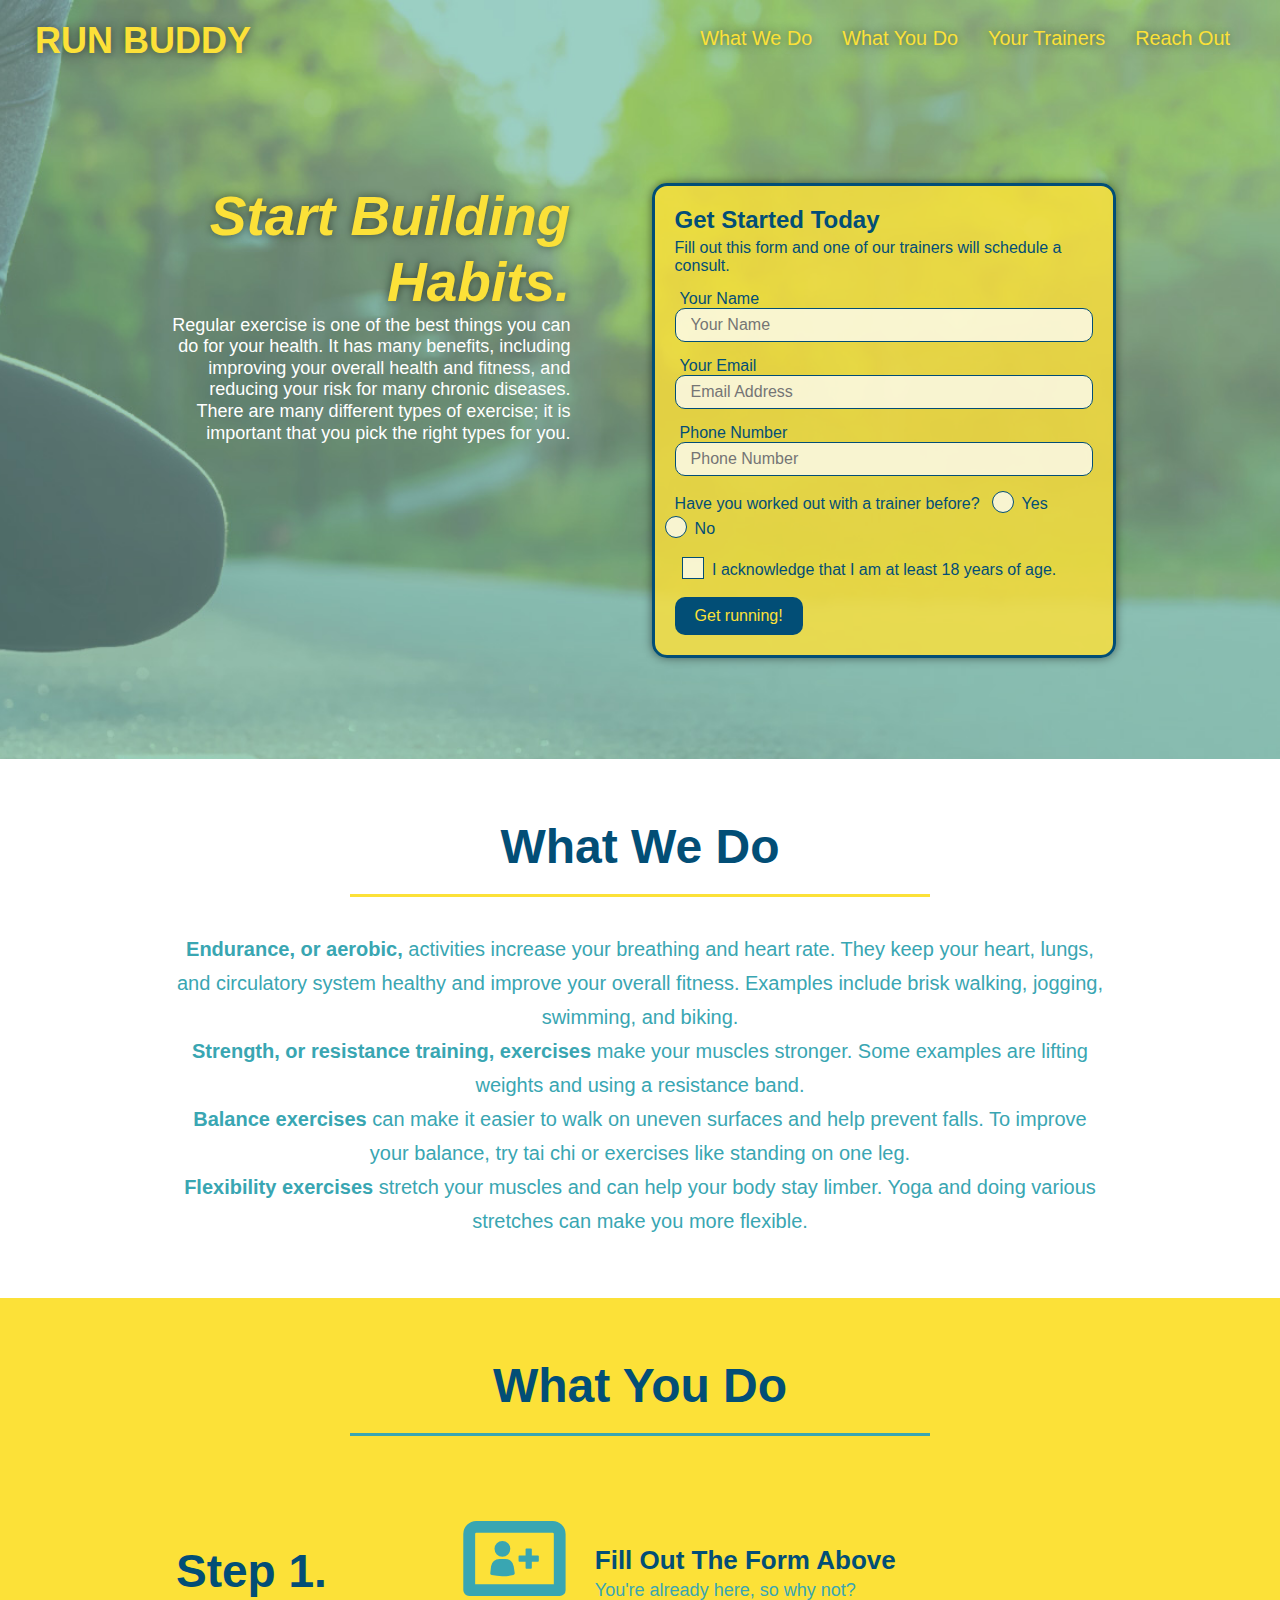
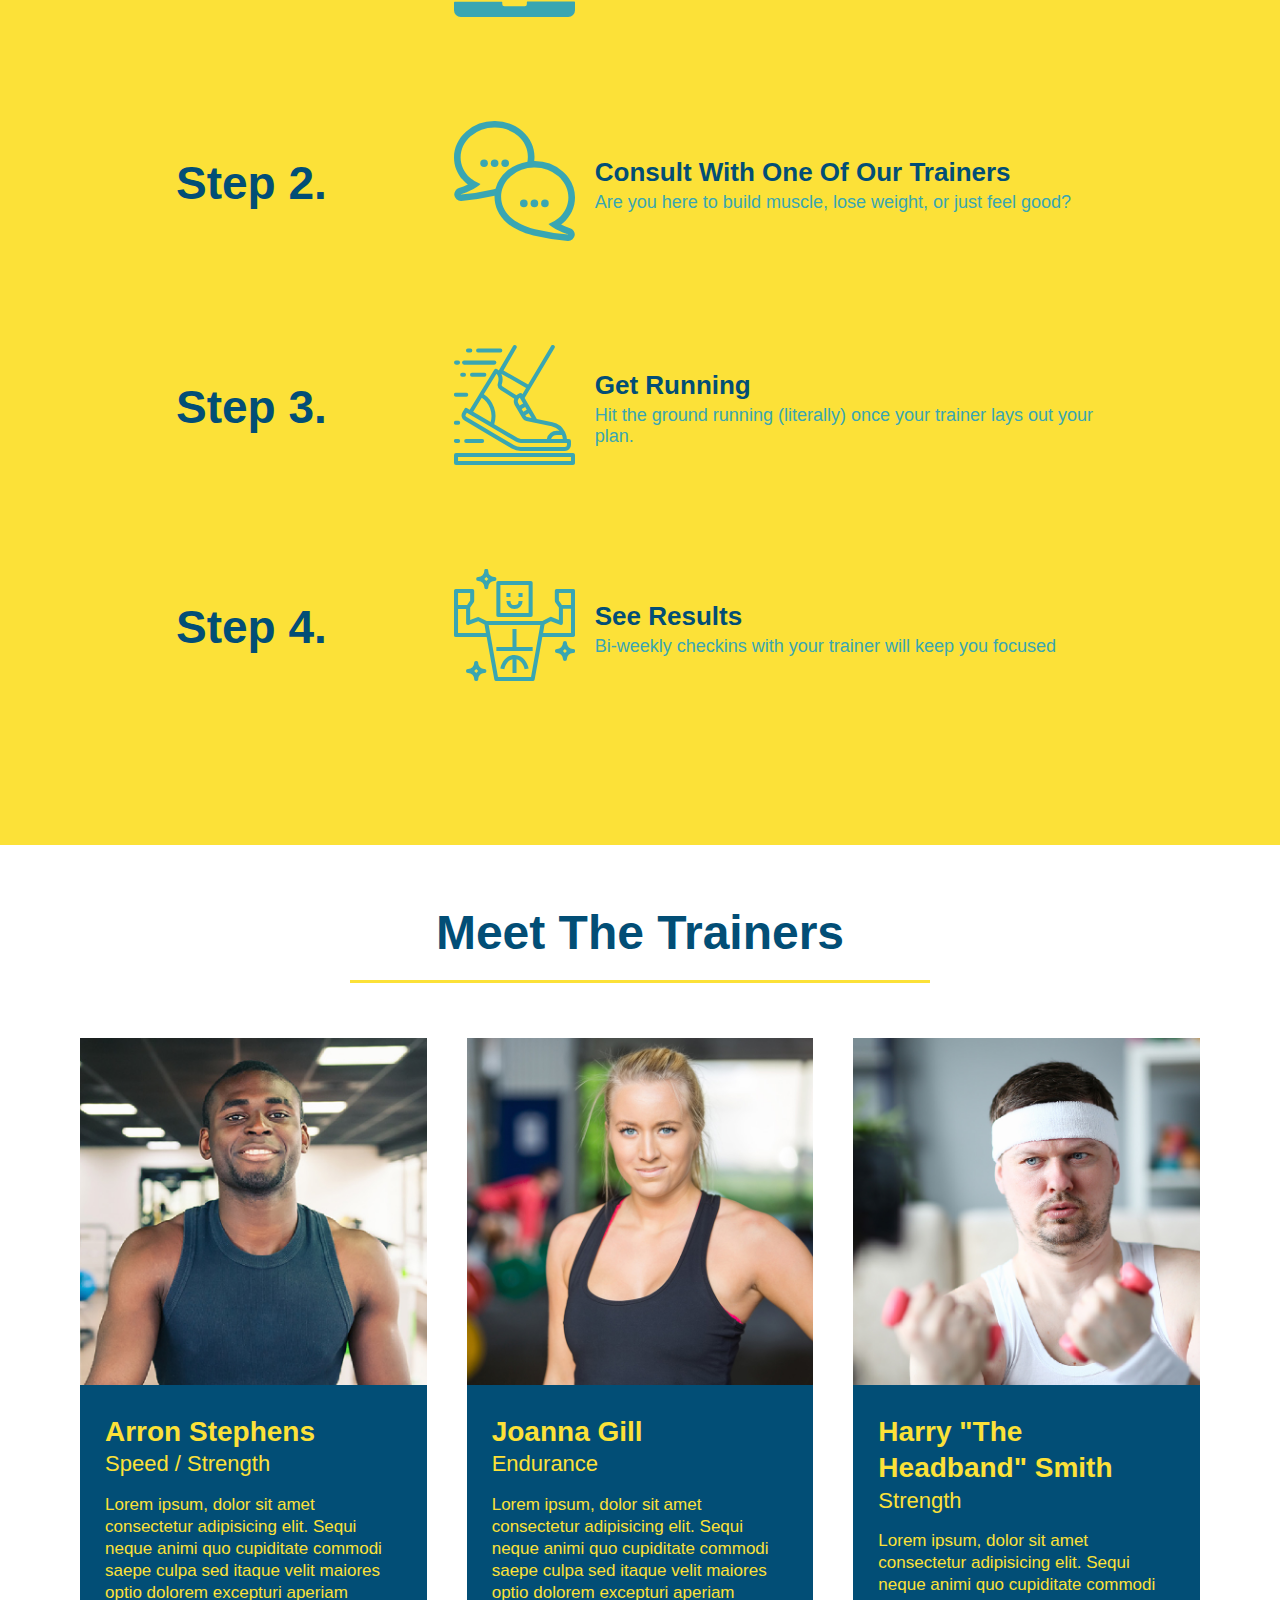
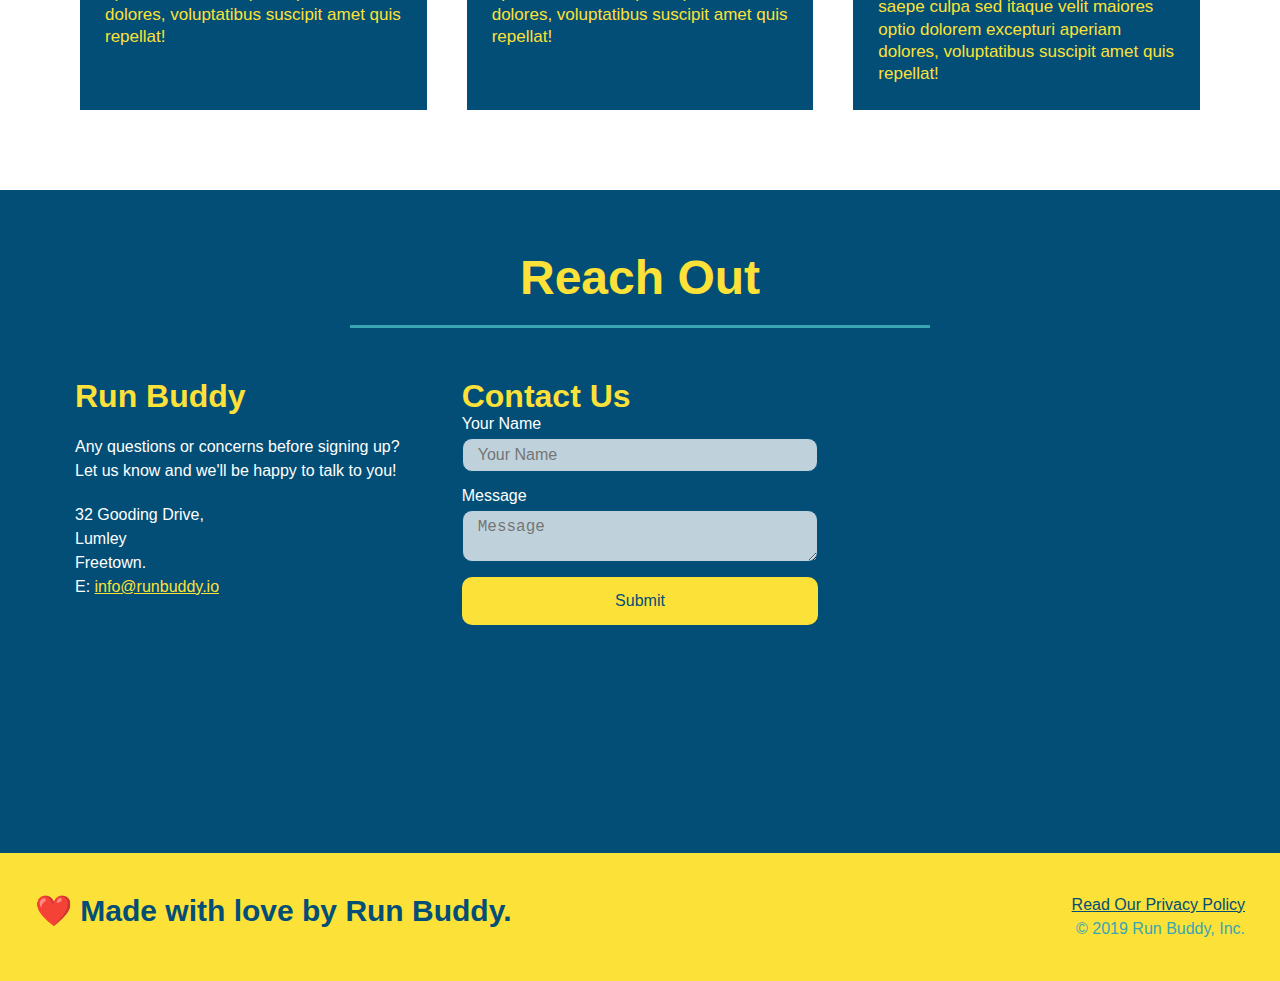
==== index.html @ d23f2c34 "Final Work done" ====
<!DOCTYPE html>
<html lang="en">

<head>
  <meta charset="UTF-8" />
  <meta name="viewport" content="width=device-width, initial-scale=1.0" />
  <title>Run Buddy | RunBuddy.com </title>
  <link rel="stylesheet" href="./assets/css/style.css" />
</head>

<body>
  <!-- navigation tags - block level element -->
  <header>
    <h1>
      <a href="/">RUN BUDDY</a>
    </h1>
    <nav>
      <ul>
        <li>
          <a href="#what-we-do">What We Do</a>
        </li>
        <li>
          <a href="#what-you-do">What You Do</a>
        </li>
        <li>
          <a href="#your-trainers">Your Trainers</a>
        </li>
        <li>
          <a href="#reach-out">Reach Out</a>
        </li>
      </ul>
    </nav>
  </header>
  <!-- end navigation -->

  <!-- hero/jumbotron -->
  <section class="hero">
    <div class="hero-cta">
      <h2>Start Building Habits.</h2>
      <p>
        Regular exercise is one of the best things you can do for your health. It has many benefits, 
        including improving your overall health and fitness, and reducing your risk for many chronic diseases. 
        There are many different types of exercise; it is important that you pick the right types for you.
      </p>
    </div>

    <div class="hero-form">
      <h3>Get Started Today</h3>
      <p>Fill out this form and one of our trainers will schedule a consult.</p>
      <form>
        <label for="name">Your Name</label>
        <input type="text" placeholder="Your Name" id="name" name="name" class="form-input" />
        <label for="email">Your Email</label>
        <input type="email" placeholder="Email Address" id="email" name="email" class="form-input" />
        <label for="phone">Phone Number</label>
        <input type="tel" placeholder="Phone Number" name="phone" id="phone" class="form-input" />
        <p>
          Have you worked out with a trainer before?
          <span class="radio-wrapper">
            <input type="radio" name="trainer-confirm" id="trainer-yes" />
            <label for="trainer-yes">Yes</label>
          </span>
          <span class="radio-wrapper">
            <input type="radio" name="trainer-confirm" id="trainer-no" />
            <label for="trainer-no">No</label>
          </span>
        </p>
        <p>
          <span class="checkbox-wrapper">
            <input type="checkbox" name="checkpoint1" id="checkbox" />
            <label for="checkbox">I acknowledge that I am at least 18 years of age.</label>
          </span>
        </p>
        <button type="submit">
          Get running!
        </button>
      </form>
    </div>
  </section>
  <!-- end header -->

  <!-- "what we do" start - <section> -->
  <section id="what-we-do" class="intro">
    <div class="flex-row">
      <h2 class="section-title primary-border">
        What We Do
      </h2>
    </div>
    <div class="flex-row">
      <p>
        <strong>Endurance, or aerobic,</strong> activities increase your breathing and heart rate. They keep your heart, lungs, and circulatory system healthy and improve your overall fitness. Examples include brisk walking, jogging, swimming, and biking.
        <br>
        <strong> Strength, or resistance training, exercises</strong> make your muscles stronger. Some examples are lifting weights and using a resistance band.
        <br>
        <strong> Balance exercises</strong> can make it easier to walk on uneven surfaces and help prevent falls. To improve your balance, try tai chi or exercises like standing on one leg.
        <br>
        <strong> Flexibility exercises</strong> stretch your muscles and can help your body stay limber. Yoga and doing various stretches can make you more flexible.
      </p>
    </div>
  </section>
  <!-- end "what we do" -->

  <!-- "what you do" start -->
  <section id="what-you-do" class="steps">
    <div class="flex-row">
      <h2 class="section-title secondary-border">
        What You Do
      </h2> 
    </div>
    <div class="step">
      <h3>Step 1.</h3>
      <div class="step-info">
        <div class="step-img">
          <img src="./assets/images/step-1.svg" alt="" />
        </div>
        <div class="step-text">
          <h4>Fill Out The Form Above</h4>
          <p>You're already here, so why not?</p>
        </div>
      </div>
    </div>
    <div class="step">
      <h3>Step 2.</h3>
      <div class="step-info">
        <div class="step-img">
          <img src="./assets/images/step-2.svg" alt="" />
        </div>
        <div class="step-text">
          <h4>Consult With One Of Our Trainers</h4>
          <p>Are you here to build muscle, lose weight, or just feel good?</p>
        </div>
      </div>
    </div>
    <div class="step">
      <h3>Step 3.</h3>
      <div class="step-info">
        <div class="step-img">
          <img src="./assets/images/step-3.svg" alt="" />
        </div>
        <div class="step-text">
          <h4>Get Running</h4>
          <p>Hit the ground running (literally) once your trainer lays out your plan.</p>
        </div>
      </div>
    </div>
    <div class="step">
      <h3>Step 4.</h3>
      <div class="step-info">
        <div class="step-img">
          <img src="./assets/images/step-4.svg" alt="" />
        </div>
        <div class="step-text">
          <h4>See Results</h4>
          <p>Bi-weekly checkins with your trainer will keep you focused</p>
        </div>
      </div>
    </div>
  </section>
  <!-- "what you do" end -->

  <!-- "meet the trainers" start -->
  <section id="your-trainers">
    <div class="flex-row">
      <h2 class="section-title primary-border">
        Meet The Trainers
      </h2>
    </div>

    <div class="trainers">
      <article class="trainer">
        <img src="./assets/images/trainer-1.jpg" alt="Arron Stephens in his workout clothes, ready to pump iron" />
        <div class="trainer-bio">
          <h3 class="trainer-name">Arron Stephens</h3>
          <h4 class="trainer-role">Speed / Strength</h4>
          <p>Lorem ipsum, dolor sit amet consectetur adipisicing elit. Sequi neque animi quo cupiditate commodi saepe culpa sed itaque velit maiores optio dolorem excepturi aperiam dolores, voluptatibus suscipit amet quis repellat!</p>
        </div>
      </article>

      <article class="trainer">
        <img src="./assets/images/trainer-2.jpg" alt="Joanna Gill cooling off after a work out" />
        <div class="trainer-bio">
          <h3 class="trainer-name">Joanna Gill</h3>
          <h4 class="trainer-role">Endurance</h4>
          <p>Lorem ipsum, dolor sit amet consectetur adipisicing elit. Sequi neque animi quo cupiditate commodi saepe culpa sed itaque velit maiores optio dolorem excepturi aperiam dolores, voluptatibus suscipit amet quis repellat!</p>
          </div>
        </article>

      <article class="trainer">
        <img src="./assets/images/trainer-3.jpg" alt="Harry Smith wearing a headband and lifting comically small pink weights" />
        <div class="trainer-bio">
          <h3 class="trainer-name">Harry "The Headband" Smith</h3>
          <h4 class="trainer-role">Strength</h4>
          <p>Lorem ipsum, dolor sit amet consectetur adipisicing elit. Sequi neque animi quo cupiditate commodi saepe culpa sed itaque velit maiores optio dolorem excepturi aperiam dolores, voluptatibus suscipit amet quis repellat!</p>
        </div>
      </article>
    </div>
  </section>
  <!-- "meet the trainers" end -->

  <!-- "reach out" start -->
  <section id="reach-out" class="contact">
    <div class="flex-row">
      <h2 class="section-title secondary-border">
        Reach Out
      </h2>
    </div>

    <div class="contact-info">
      <div>
        <h3>Run Buddy</h3>
        <p>
          Any questions or concerns before signing up? 
          <br/>
          Let us know and we'll be happy to talk to you!
        </p>

        <address>
          32 Gooding Drive,  <br/>
          Lumley  <br/>
          Freetown.<br/>
          E: <a href="mailto:info@runbuddy.io">info@runbuddy.io</a>
        </address>
        
      </div>

      <div class="contact-form">
        <h3>Contact Us</h3>
        <form>
          <label for="contact-name">Your Name</label>
          <input type="text" id="contact-name" placeholder="Your Name" />
      
          <label for="contact-message">Message</label>
          <textarea id="contact-message" placeholder="Message"></textarea>
      
          <button type="submit">Submit</button>
        </form>
      </div>
      
      <iframe
        src="https://www.google.com/maps/embed?pb=!1m14!1m12!1m3!1d12182.30520634488!2d-74.0652613!3d40.2407219!2m3!1f0!2f0!3f0!3m2!1i1024!2i768!4f13.1!5e0!3m2!1sen!2sus!4v1561060983193!5m2!1sen!2sus"
        frameborder="0" style="border:0" allowfullscreen>
      </iframe>
    </div>
  </section>
  <!-- "reach out" end -->

  <!-- footer -->
  <footer>
    <h2>❤️ Made with love by Run Buddy.</h2>
    <div>
      <a href="./privacy-policy.html">Read Our Privacy Policy</a><br/>
      &copy; 2019 Run Buddy, Inc.
    </div>
  </footer>
  <!-- footer end -->
</body>
</html>
---- assets/css/style.css ----
:root {
  --primary-color: #fce138;
  --secondary-color: #024e76;
  --tertiary-color: #39a6b2;
}

* {
  box-sizing: border-box;
  margin: 0;
  padding: 0;
}

body {
  color: var(--tertiary-color);
  font-family: Helvetica, Arial, sans-serif;
}


/* HEADER / NAV BAR STYLES START */

header {
  padding: 20px 35px;
  background-color: var(--tertiary-color);
  display: flex;
  justify-content: space-between;
  flex-wrap: wrap;
  position: sticky;
  position: -webkit-sticky;
  top: 0;
  background-image: url("../images/hero-bg.jpg");
  background-size: cover;
  background-attachment: fixed;
  background-position: 80%;
  z-index: 9999;
}

header h1 {
  font-weight: bold;
  margin: 0;
  font-size: 36px;
  color: var(--primary-color);
  text-shadow: 0 0 10px rgba(0, 0, 0, 0.5);
}

header a {
  text-decoration: none;
  color: var(--primary-color);
}

header nav {
  margin: 7px 0;
}

header nav ul {
  display: flex;
  flex-wrap: wrap;
  justify-content: space-between;
  align-items: center;
  list-style: none;
}

header nav ul li a {
  padding: 10px 15px;
  font-weight: lighter;
  font-size: 1.55vw;
  text-shadow: 0 0 10px rgba(0, 0, 0, 0.5);
}

header nav ul li a:hover {
  background: var(--primary-color);
  color: var(--secondary-color);
  border-radius: 15px;
  text-shadow: none;
}

/* HEADER / NAVBAR STYLES END */



/* FOOTER STYLES START */
footer {
  background: var(--primary-color);
  padding: 40px 35px;
  display: flex;
  justify-content: space-between;
  flex-wrap: wrap;
  width: 100%;
}

footer h2 {
  color: var(--secondary-color);
  font-size: 30px;
  margin: 0;
}

footer div {
  line-height: 1.5;
  text-align: right;
}

footer a {
  color: var(--secondary-color);
}
/* END FOOTER STYLES */

/* STYLE ALL SECTION TAGS */
section {
  padding: 60px;
}

/* HERO STYLES START */
.hero {
  background-image: url('../images/hero-bg.jpg');
  background-size: cover;
  display: flex;
  justify-content: center;
  flex-wrap: wrap;
  align-items: flex-start;
  background-attachment: fixed;
  background-position: 80%;
}

.hero-cta {
  width: 35%;
  text-align: right;
  margin: 3.5%;
  color: #fff;
  font-size: 18px;
  line-height: 1.2;
}

.hero-cta h2 {
  font-style: italic;
  font-size: 55px;
  color: var(--primary-color);
  text-shadow: 0 0 10px rgba(0, 0, 0, 0.5);
}

.hero-form {
  border: 3px solid var(--secondary-color);
  background-color: rgba(255, 225, 56, 0.8);
  padding: 20px;
  color: var(--secondary-color);
  width: 40%;
  margin: 3.5%;
  border-radius: 15px;
  box-shadow: 0 0 10px rgba(0, 0, 0, 0.5);
}

.hero-form button:hover {
  background-color: var(--tertiary-color);  
}

.hero-form h3 {
  font-size: 24px;
  margin: 0;
}
.hero-form p {
  margin: 5px 0 15px 0;
}

.form-input {
  border: 1px solid var(--secondary-color);
  display: block;
  padding: 7px 15px;
  font-size: 16px;
  color: var(--secondary-color);
  width: 100%;
  margin-bottom: 15px; 
  border-radius: 10px;
  background-color: rgba(255,255,255, 0.75);
}

.form-input:focus {
  background-color: rgba(255,255,255, 1);
  outline: none;
}

.hero-form label {
  margin: 0 5px;
}

.hero-form button {
  color: var(--primary-color);
  background-color: var(--secondary-color);
  border: none;
  padding: 10px 20px;
  font-size: 16px;
  border-radius: 10px;
} 

.checkbox-wrapper input, .radio-wrapper input {
  opacity: 0;
}

.checkbox-wrapper label, .radio-wrapper label {
  position: relative;
  left: 10px;
  margin: 10px;
  line-height: 1.6;
}

.checkbox-wrapper label::before, .radio-wrapper label::before {
  content: "";
  height: 20px;
  width: 20px;
  background: rgba(255, 255, 255, 0.75);  
  border: 1px solid var(--secondary-color);  
  position: absolute;
  top: -4px;
  left: -30px;
}

.radio-wrapper label::before {
  border-radius: 50%;
}

.radio-wrapper label::after {
  content: "";
  height: 20px;
  width: 20px;
  border-radius: 50%;
  background: var(--secondary-color);
  position: absolute;
  left: -29px;
  top: -3px;
  background-image: radial-gradient(circle, var(--tertiary-color), var(--secondary-color));
}

.checkbox-wrapper label::after {
  content: "";
  height: 6px;
  width: 14px;
  border-left: 2px solid var(--secondary-color);
  border-bottom: 2px solid var(--secondary-color);
  position: absolute;
  left: -26px;
  top: 1px;
  transform: rotate(-58deg);
}

.checkbox-wrapper input + label::after, 
.radio-wrapper input + label::after {
  content: none;
}

.checkbox-wrapper input:checked + label::after, 
.radio-wrapper input:checked + label::after {
  content: "";
}
/* HERO STYLES END */


/* SECTION TITLE STYLES START */
.section-title {
  font-size: 48px;
  border-bottom: 3px solid;
  color: var(--secondary-color);
  padding-bottom: 20px;
  text-align: center;
  margin: 0 auto 35px auto;
  width: 50%;
}

.primary-border {
  border-color: var(--primary-color);
}

.secondary-border {
  border-color: var(--tertiary-color);
}
/* SECTION TITLE STYLES END */

/* WHAT WE DO STYLES */
.intro p {
  line-height: 1.7;
  color: var(--tertiary-color);
  width: 80%;
  margin: 0 auto;
  font-size: 20px;
  text-align: center;
}
/* WHAT YOU DO STYLES END */


/* WHAT YOU DO STYLES START */
.steps { 
  background: var(--primary-color);
}

.step {
  margin: 50px auto;
  padding-bottom: 50px;
  width: 80%;
  display: flex;
  flex-wrap: wrap;
  align-items: center;
  justify-content: space-between;
}

.step:last-child {
  border-bottom: none;
}

.step h3 {
  color: var(--secondary-color);
  font-size: 46px;
  flex: 1 30%;
}

.step-info {
  flex: 2 70%;
  display: flex;
  flex-wrap: wrap;
  align-items: center;
}

.step-img {
  flex: 1 12%;
  margin-right: 20px;
}

.step-img img {
  max-width: 100%;
}

.step-text {
  flex: 12;
}

.step-text p {
  color: var(--tertiary-color);
  font-size: 18px;
}

.step-text h4 {
  font-size: 26px;
  line-height: 1.5;
  color: var(--secondary-color);
}
/* WHAT YOU DO STYLES END */

/* MEET THE TRAINERS START */
.trainers {
  width: 100%;
  margin: 0 auto;
  display: flex;
  flex-wrap: wrap;
  justify-content: space-around;
}

.trainer {
  margin: 20px;
  flex: 1;
  background: var(--secondary-color);
  color: var(--primary-color);
}

.trainer img {
  width: 100%;
}

.trainer-bio {
  padding: 25px;
  line-height: 1.3;
}

.trainer-bio h3 {
  font-size: 28px;
}

.trainer-bio h4 {
  font-weight: lighter;
  font-size: 22px;
  margin-bottom: 15px;
}

.trainer-bio p {
  font-size: 17px;
}
/* TRAINER STYLES END */

/* REACH OUT STYLES START */
.contact {
  background: var(--secondary-color);
}

.contact h2 {
  color: var(--primary-color);
}

.contact-info {
  display: flex;
  justify-content: space-between;
  flex-wrap: wrap;
}

.contact-info > * {
  flex: 1;
  margin: 15px;
}

.contact-info iframe {
  height: 400px;
}

.contact-info div {
  color: white;
}

.contact-info h3 {
  color: var(--primary-color);
  font-size: 32px;
}

.contact-info p, .contact-info address {
  margin: 20px 0;
  line-height: 1.5;
  font-size: 16px;
  font-style: normal;
}

.contact-form input, .contact-form textarea {
  border: 1px solid var(--secondary-color);
  display: block;
  padding: 7px 15px;
  font-size: 16px;
  color: var(--secondary-color);
  width: 100%;
  margin-bottom: 15px;
  margin-top: 5px;
  border-radius: 10px;
  background-color: rgba(255,255,255, 0.75);
}

.contact-form input:focus, .contact-form textarea:focus {
  background-color: rgba(255,255,255, 1);
  outline: none;
}

.contact-form button {
  width: 100%;
  border: none;
  background: var(--primary-color);
  color: var(--secondary-color);
  text-align: center;
  padding: 15px 0;
  font-size: 16px;
  border-radius: 10px;
}

.contact-form button:hover {
  color: var(--primary-color);
  background: var(--tertiary-color);
}

.contact-info a {
  color: var(--primary-color);
}
/* REACH OUT STYLES END */

/* UTILITIES */
.text-left {
  text-align: left;
}

.text-right {
  text-align: right;
}

.flex-row {
  display: flex;
}

/* MEDIA QUERY FOR SMALLER DESKTOP SCREENS AND SMALLER */
@media screen and (max-width: 980px) {
  header {
    padding-bottom: 0;
    justify-content: center;
    position: relative;
  }

  header h1 {
    width: 100%;
    text-align: center;
  }

  header nav ul {
    margin-top: 20px;
    width: 100%;
    justify-content: center;
  }

  header nav ul li a {
    font-size: 20px;
  }

  footer h2, footer div {
    text-align: center;
    width: 100%;
  }

  .hero-cta, .hero-form {
    width: 100%;
  }
  
  .hero-cta {
    text-align: center;
  }

  .section-title {
    width: 80%;
  }
  
  .trainer {
    flex: 0 70%;
  }
  
  .contact-info iframe{
    flex: 1 100%;
  }
}

/* MEDIA QUERY FOR TABLETS AND SMALLER */
@media screen and (max-width: 768px) {
  section {
    padding: 30px 15px;
  }

  .step h3 {
    flex: 1 100%;
    text-align: center;
  }

  .step-info {
    flex: 2 100%;
    text-align: center;
    justify-content: center;
  }

  .step-img {
    flex: 0 32%;
    margin-right: 0;
    margin-top: 15px;
    margin-bottom: 15px;
  }

  .step-text {
    flex: 100%;  
  }

  .trainer-bio h3, .trainer-bio h4 {
    display: block;
  }
}

/* MEDIA QUERY FOR MOBILE PHONES AND SMALLER */
@media screen and (max-width: 575px) {
  .hero-form button {
    width: 100%;
  }

  .section-title {
    width: 95%;
  }

  .intro p {
    width: 100%;
  }

  .trainer {
    flex: 0 100%;
  }

  .contact-info {
    text-align: center;
  }

  .contact-info > * {
    flex: 0 100%;
  }

  .contact-form {
    order: 3;
  }
}
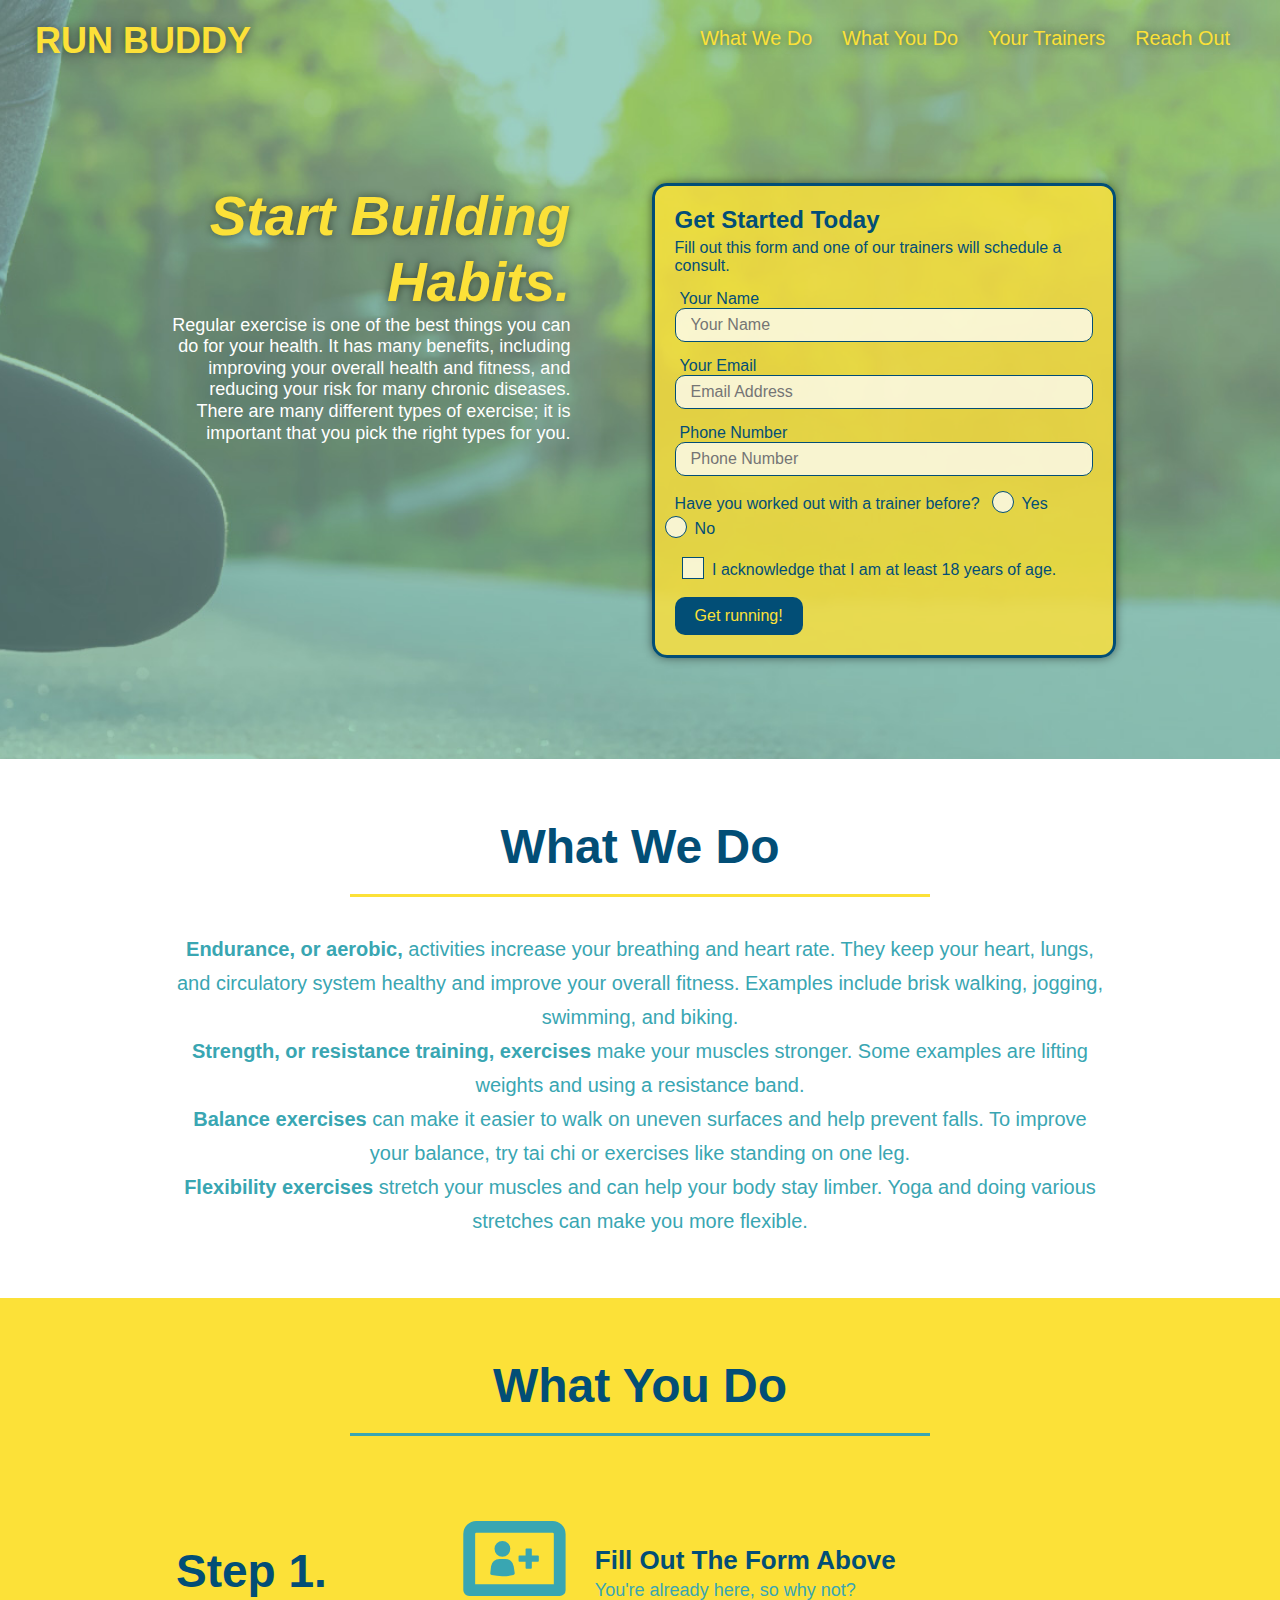
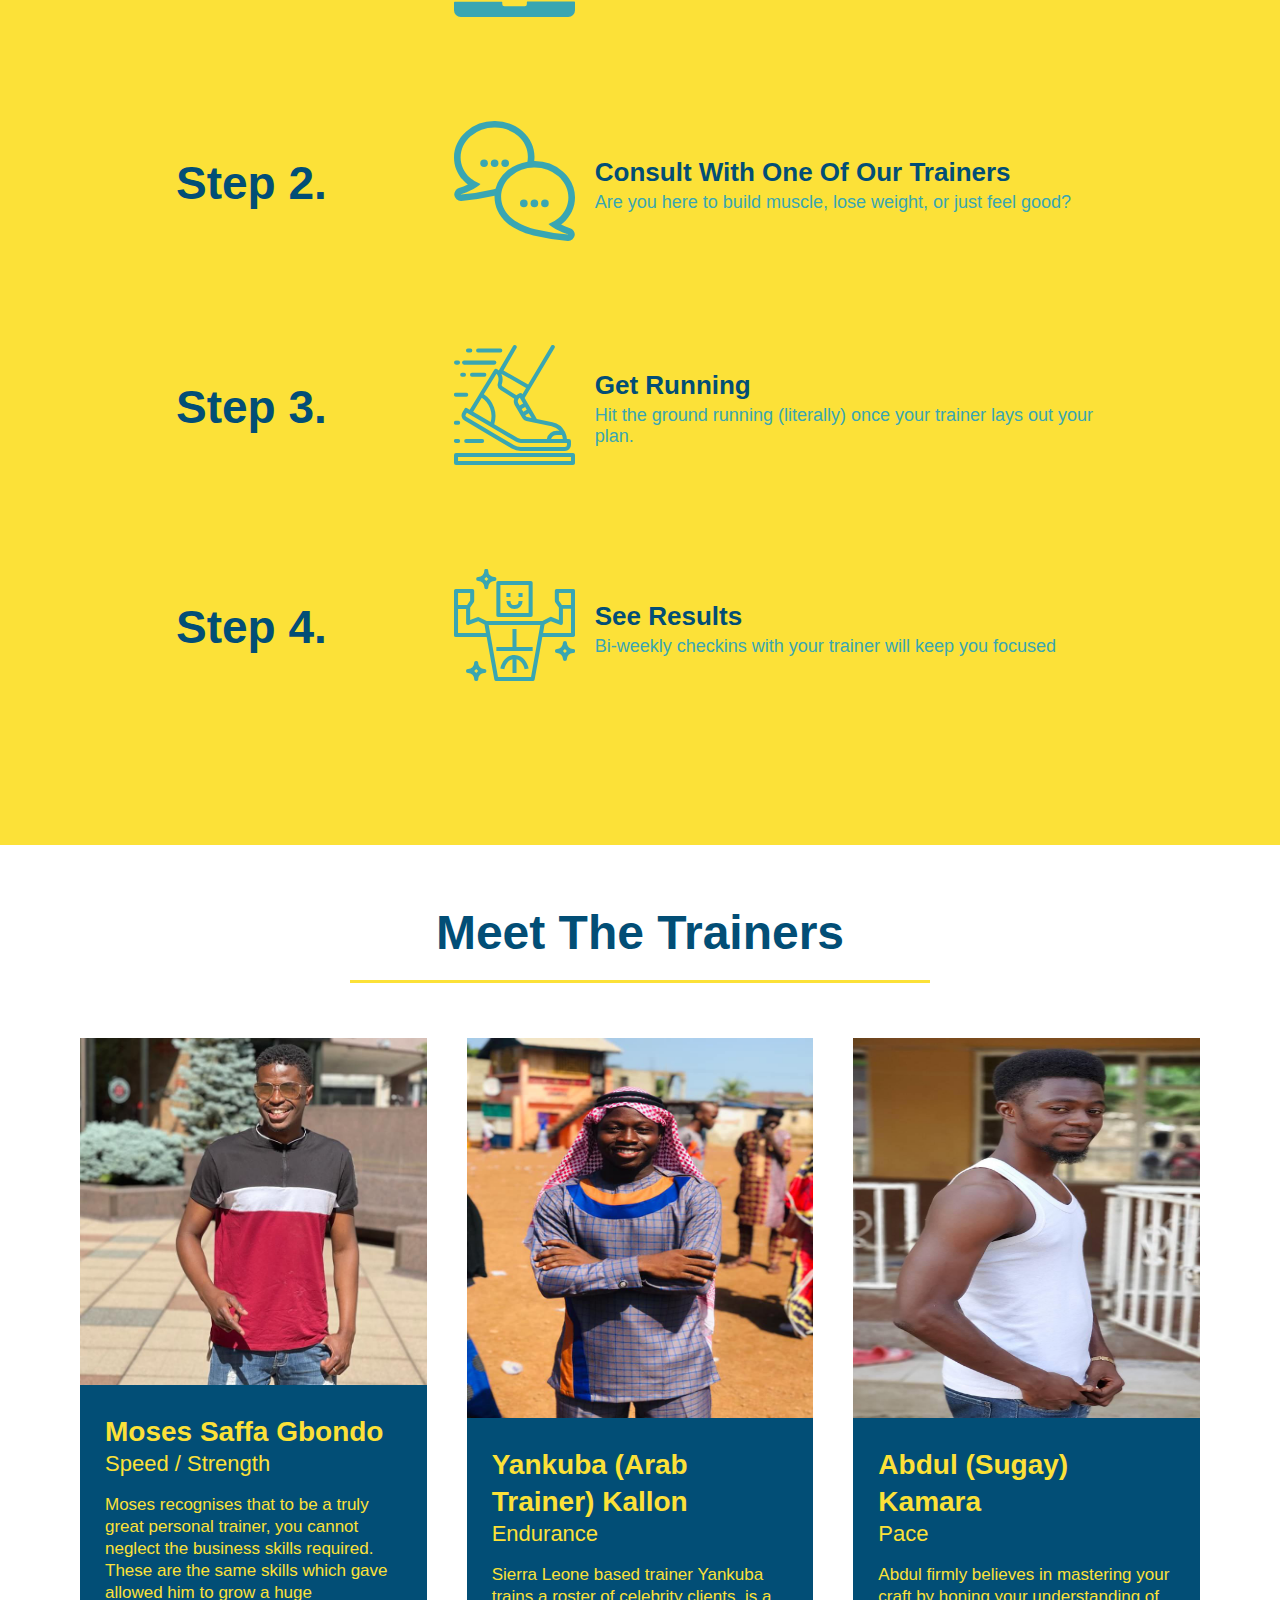
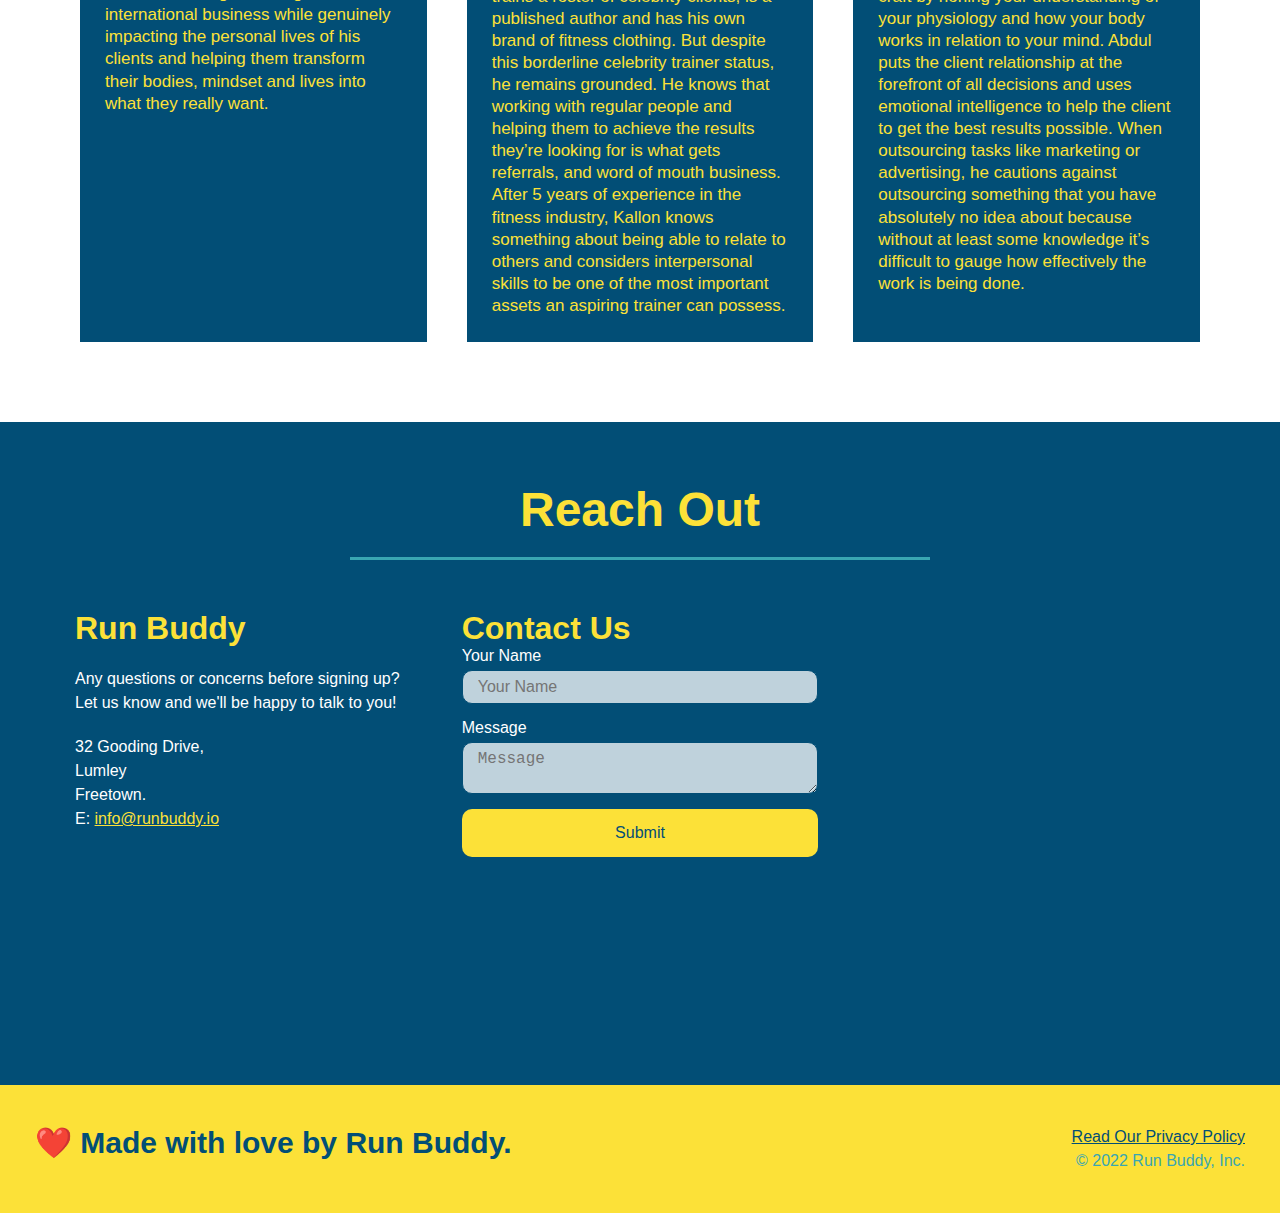
==== commit b54a9c42: "Final update made on Trainers and Privacy Policy" ====
--- a/index.html
+++ b/index.html
@@ -168,29 +168,29 @@
 
     <div class="trainers">
       <article class="trainer">
-        <img src="./assets/images/trainer-1.jpg" alt="Arron Stephens in his workout clothes, ready to pump iron" />
+        <img src="./assets/images/SAFFA.jpg" alt="Moses Saffa Gbondo ready to hit the irons" />
         <div class="trainer-bio">
-          <h3 class="trainer-name">Arron Stephens</h3>
+          <h3 class="trainer-name">Moses Saffa Gbondo</h3>
           <h4 class="trainer-role">Speed / Strength</h4>
-          <p>Lorem ipsum, dolor sit amet consectetur adipisicing elit. Sequi neque animi quo cupiditate commodi saepe culpa sed itaque velit maiores optio dolorem excepturi aperiam dolores, voluptatibus suscipit amet quis repellat!</p>
+          <p>Moses recognises that to be a truly great personal trainer, you cannot neglect the business skills required. These are the same skills which gave allowed him to grow a huge international business while genuinely impacting the personal lives of his clients and helping them transform their bodies, mindset and lives into what they really want.</p>
         </div>
       </article>
 
       <article class="trainer">
-        <img src="./assets/images/trainer-2.jpg" alt="Joanna Gill cooling off after a work out" />
+        <img src="./assets/images/Arab-Trainer.jpg" alt="Yankuba -Arab Trainer- Kallon" style="height: 380px;"/>
         <div class="trainer-bio">
-          <h3 class="trainer-name">Joanna Gill</h3>
+          <h3 class="trainer-name">Yankuba (Arab Trainer) Kallon</h3>
           <h4 class="trainer-role">Endurance</h4>
-          <p>Lorem ipsum, dolor sit amet consectetur adipisicing elit. Sequi neque animi quo cupiditate commodi saepe culpa sed itaque velit maiores optio dolorem excepturi aperiam dolores, voluptatibus suscipit amet quis repellat!</p>
+          <p>Sierra Leone based trainer Yankuba trains a roster of celebrity clients, is a published author and has his own brand of fitness clothing. But despite this borderline celebrity trainer status, he remains grounded. He knows that working with regular people and helping them to achieve the results they’re looking for is what gets referrals, and word of mouth business. After 5 years of experience in the fitness industry, Kallon knows something about being able to relate to others and considers interpersonal skills to be one of the most important assets an aspiring trainer can possess.</p>
           </div>
         </article>
 
       <article class="trainer">
-        <img src="./assets/images/trainer-3.jpg" alt="Harry Smith wearing a headband and lifting comically small pink weights" />
+        <img src="./assets/images/abdul.jpg" alt="Abdul (Sugay) Kamara" style="height: 380px;" />
         <div class="trainer-bio">
-          <h3 class="trainer-name">Harry "The Headband" Smith</h3>
-          <h4 class="trainer-role">Strength</h4>
-          <p>Lorem ipsum, dolor sit amet consectetur adipisicing elit. Sequi neque animi quo cupiditate commodi saepe culpa sed itaque velit maiores optio dolorem excepturi aperiam dolores, voluptatibus suscipit amet quis repellat!</p>
+          <h3 class="trainer-name">Abdul (Sugay) Kamara</h3>
+          <h4 class="trainer-role">Pace</h4>
+          <p>Abdul firmly believes in mastering your craft by honing your understanding of your physiology and how your body works in relation to your mind. Abdul puts the client relationship at the forefront of all decisions and uses emotional intelligence to help the client to get the best results possible. When outsourcing tasks like marketing or advertising, he cautions against outsourcing something that you have absolutely no idea about because without at least some knowledge it’s difficult to gauge how effectively the work is being done.</p>
         </div>
       </article>
     </div>
@@ -249,7 +249,7 @@
     <h2>❤️ Made with love by Run Buddy.</h2>
     <div>
       <a href="./privacy-policy.html">Read Our Privacy Policy</a><br/>
-      &copy; 2019 Run Buddy, Inc.
+      &copy; 2022 Run Buddy, Inc.
     </div>
   </footer>
   <!-- footer end -->
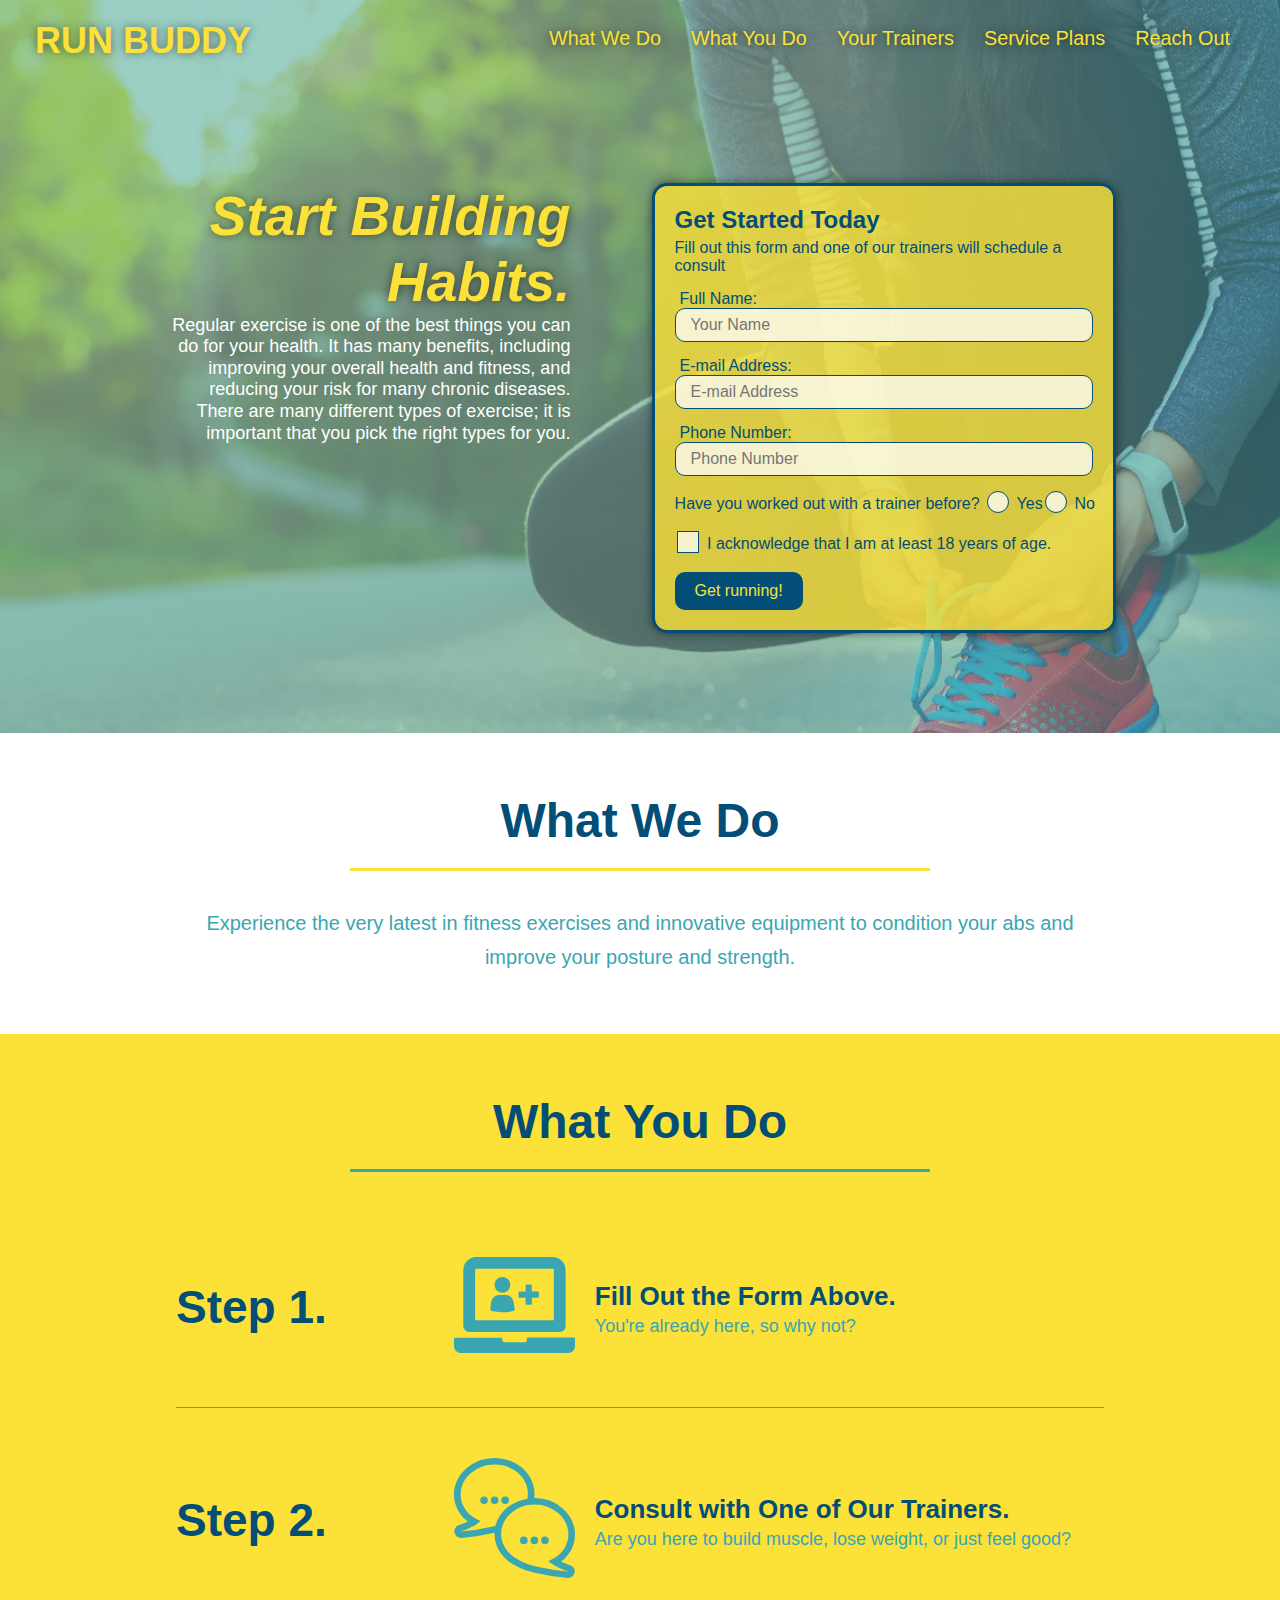
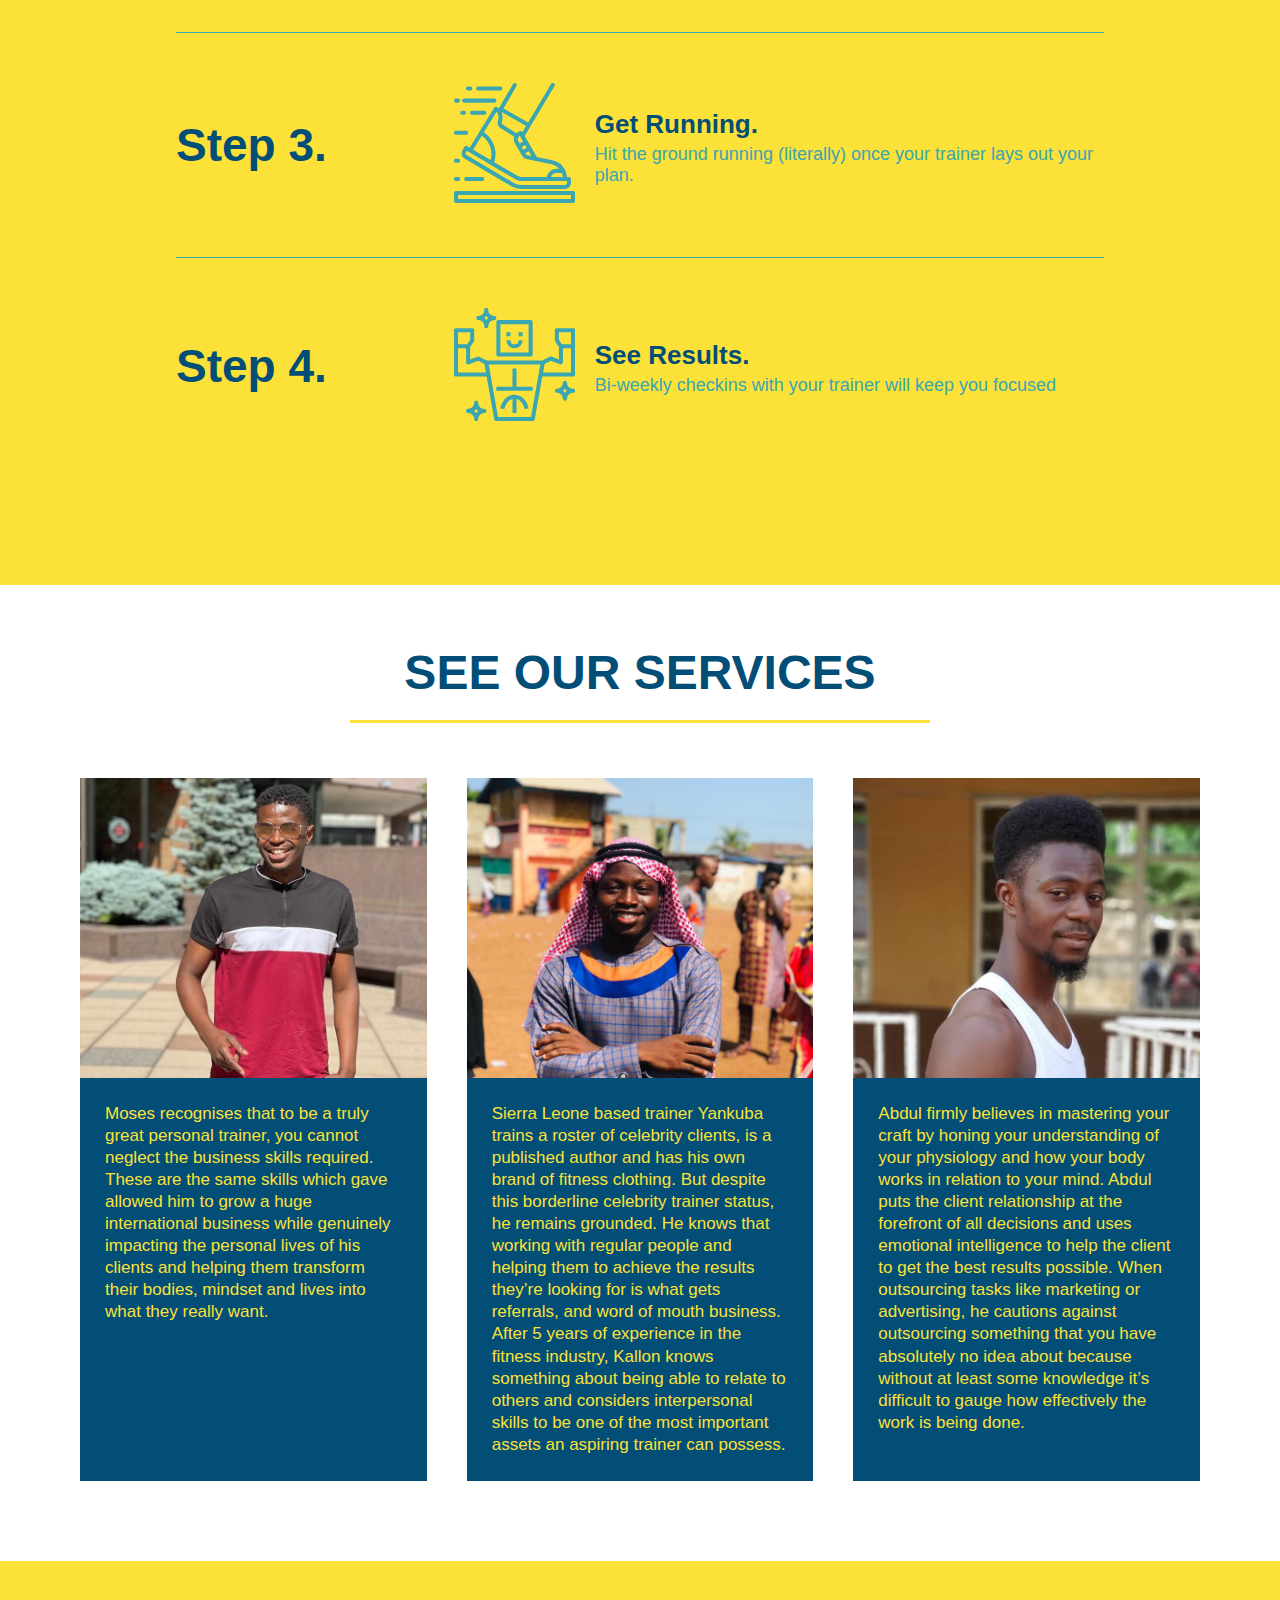
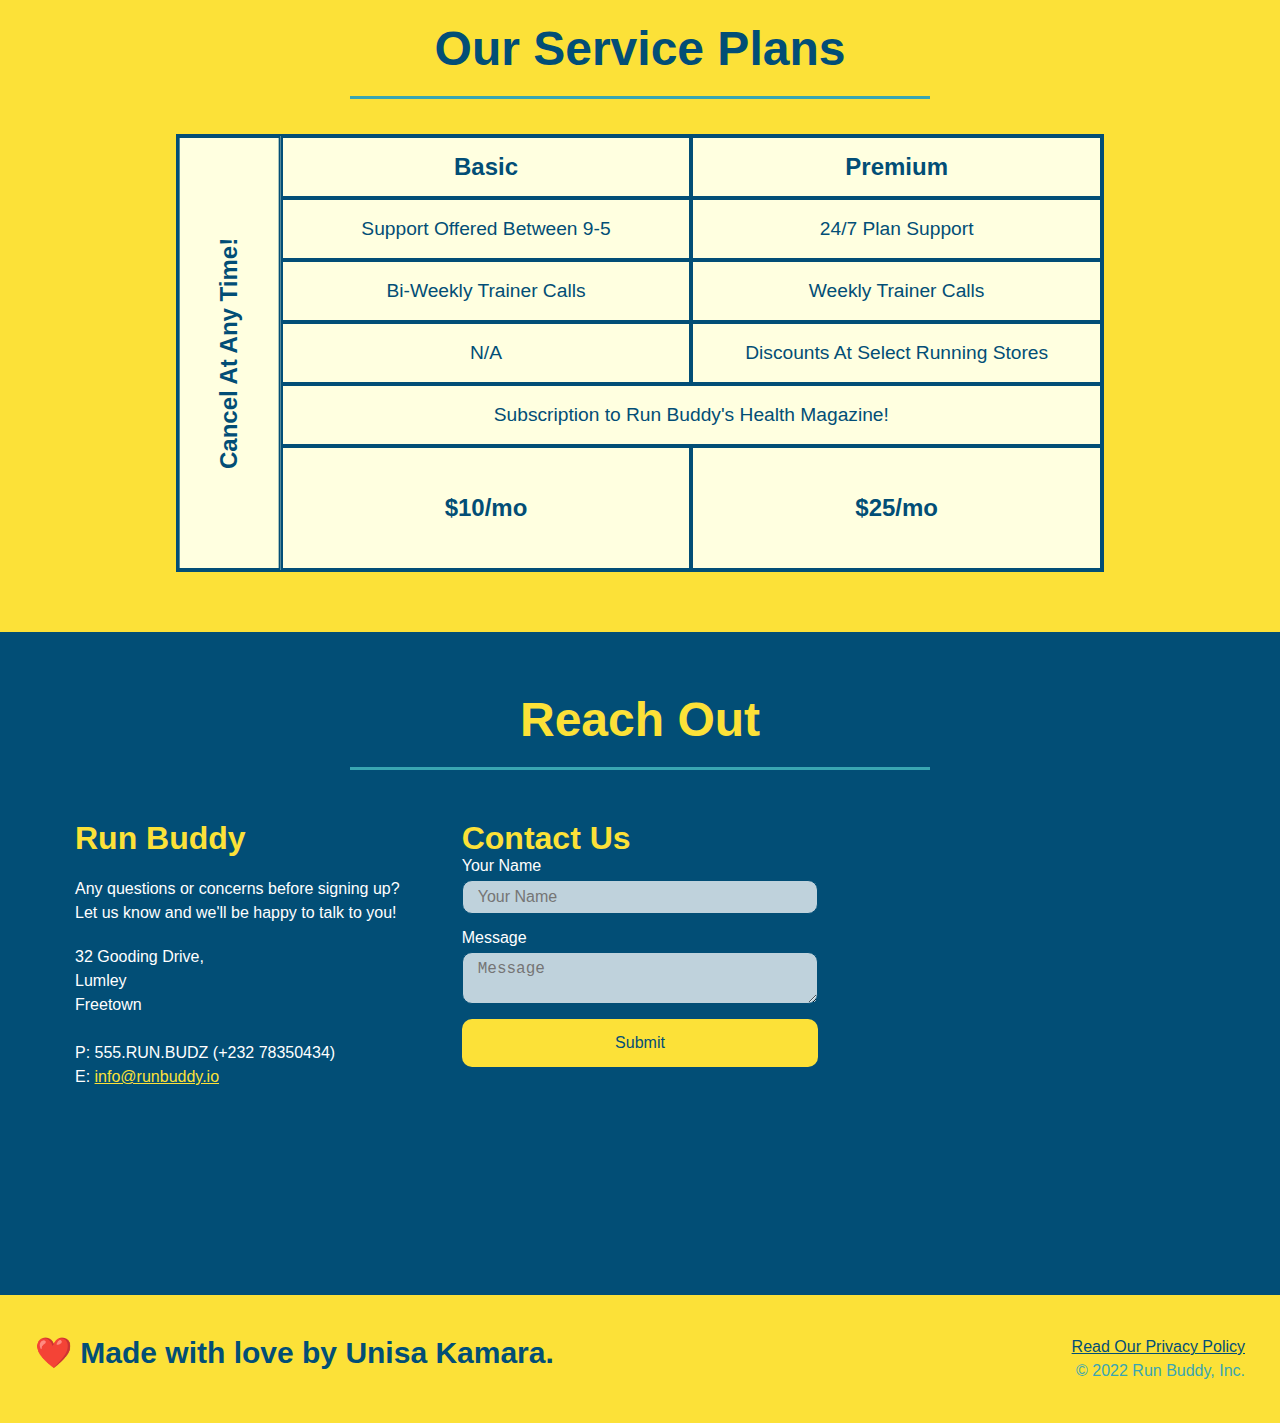
==== commit c935f18f: "Final Touches done" ====
--- a/index.html
+++ b/index.html
@@ -1,257 +1,320 @@
-<!DOCTYPE html>
-<html lang="en">
-
-<head>
-  <meta charset="UTF-8" />
-  <meta name="viewport" content="width=device-width, initial-scale=1.0" />
-  <title>Run Buddy | RunBuddy.com </title>
-  <link rel="stylesheet" href="./assets/css/style.css" />
-</head>
-
-<body>
-  <!-- navigation tags - block level element -->
-  <header>
-    <h1>
-      <a href="/">RUN BUDDY</a>
-    </h1>
-    <nav>
-      <ul>
-        <li>
-          <a href="#what-we-do">What We Do</a>
-        </li>
-        <li>
-          <a href="#what-you-do">What You Do</a>
-        </li>
-        <li>
-          <a href="#your-trainers">Your Trainers</a>
-        </li>
-        <li>
-          <a href="#reach-out">Reach Out</a>
-        </li>
-      </ul>
-    </nav>
-  </header>
-  <!-- end navigation -->
-
-  <!-- hero/jumbotron -->
-  <section class="hero">
-    <div class="hero-cta">
-      <h2>Start Building Habits.</h2>
-      <p>
-        Regular exercise is one of the best things you can do for your health. It has many benefits, 
-        including improving your overall health and fitness, and reducing your risk for many chronic diseases. 
-        There are many different types of exercise; it is important that you pick the right types for you.
-      </p>
-    </div>
-
-    <div class="hero-form">
-      <h3>Get Started Today</h3>
-      <p>Fill out this form and one of our trainers will schedule a consult.</p>
-      <form>
-        <label for="name">Your Name</label>
-        <input type="text" placeholder="Your Name" id="name" name="name" class="form-input" />
-        <label for="email">Your Email</label>
-        <input type="email" placeholder="Email Address" id="email" name="email" class="form-input" />
-        <label for="phone">Phone Number</label>
-        <input type="tel" placeholder="Phone Number" name="phone" id="phone" class="form-input" />
-        <p>
-          Have you worked out with a trainer before?
-          <span class="radio-wrapper">
-            <input type="radio" name="trainer-confirm" id="trainer-yes" />
-            <label for="trainer-yes">Yes</label>
-          </span>
-          <span class="radio-wrapper">
-            <input type="radio" name="trainer-confirm" id="trainer-no" />
-            <label for="trainer-no">No</label>
-          </span>
-        </p>
-        <p>
-          <span class="checkbox-wrapper">
-            <input type="checkbox" name="checkpoint1" id="checkbox" />
-            <label for="checkbox">I acknowledge that I am at least 18 years of age.</label>
-          </span>
-        </p>
-        <button type="submit">
-          Get running!
-        </button>
-      </form>
-    </div>
-  </section>
-  <!-- end header -->
-
-  <!-- "what we do" start - <section> -->
-  <section id="what-we-do" class="intro">
-    <div class="flex-row">
-      <h2 class="section-title primary-border">
-        What We Do
-      </h2>
-    </div>
-    <div class="flex-row">
-      <p>
-        <strong>Endurance, or aerobic,</strong> activities increase your breathing and heart rate. They keep your heart, lungs, and circulatory system healthy and improve your overall fitness. Examples include brisk walking, jogging, swimming, and biking.
-        <br>
-        <strong> Strength, or resistance training, exercises</strong> make your muscles stronger. Some examples are lifting weights and using a resistance band.
-        <br>
-        <strong> Balance exercises</strong> can make it easier to walk on uneven surfaces and help prevent falls. To improve your balance, try tai chi or exercises like standing on one leg.
-        <br>
-        <strong> Flexibility exercises</strong> stretch your muscles and can help your body stay limber. Yoga and doing various stretches can make you more flexible.
-      </p>
-    </div>
-  </section>
-  <!-- end "what we do" -->
-
-  <!-- "what you do" start -->
-  <section id="what-you-do" class="steps">
-    <div class="flex-row">
-      <h2 class="section-title secondary-border">
-        What You Do
-      </h2> 
-    </div>
-    <div class="step">
-      <h3>Step 1.</h3>
-      <div class="step-info">
-        <div class="step-img">
-          <img src="./assets/images/step-1.svg" alt="" />
-        </div>
-        <div class="step-text">
-          <h4>Fill Out The Form Above</h4>
-          <p>You're already here, so why not?</p>
-        </div>
-      </div>
-    </div>
-    <div class="step">
-      <h3>Step 2.</h3>
-      <div class="step-info">
-        <div class="step-img">
-          <img src="./assets/images/step-2.svg" alt="" />
-        </div>
-        <div class="step-text">
-          <h4>Consult With One Of Our Trainers</h4>
-          <p>Are you here to build muscle, lose weight, or just feel good?</p>
-        </div>
-      </div>
-    </div>
-    <div class="step">
-      <h3>Step 3.</h3>
-      <div class="step-info">
-        <div class="step-img">
-          <img src="./assets/images/step-3.svg" alt="" />
-        </div>
-        <div class="step-text">
-          <h4>Get Running</h4>
-          <p>Hit the ground running (literally) once your trainer lays out your plan.</p>
-        </div>
-      </div>
-    </div>
-    <div class="step">
-      <h3>Step 4.</h3>
-      <div class="step-info">
-        <div class="step-img">
-          <img src="./assets/images/step-4.svg" alt="" />
-        </div>
-        <div class="step-text">
-          <h4>See Results</h4>
-          <p>Bi-weekly checkins with your trainer will keep you focused</p>
-        </div>
-      </div>
-    </div>
-  </section>
-  <!-- "what you do" end -->
-
-  <!-- "meet the trainers" start -->
-  <section id="your-trainers">
-    <div class="flex-row">
-      <h2 class="section-title primary-border">
-        Meet The Trainers
-      </h2>
-    </div>
-
-    <div class="trainers">
-      <article class="trainer">
-        <img src="./assets/images/SAFFA.jpg" alt="Moses Saffa Gbondo ready to hit the irons" />
-        <div class="trainer-bio">
-          <h3 class="trainer-name">Moses Saffa Gbondo</h3>
-          <h4 class="trainer-role">Speed / Strength</h4>
-          <p>Moses recognises that to be a truly great personal trainer, you cannot neglect the business skills required. These are the same skills which gave allowed him to grow a huge international business while genuinely impacting the personal lives of his clients and helping them transform their bodies, mindset and lives into what they really want.</p>
-        </div>
-      </article>
-
-      <article class="trainer">
-        <img src="./assets/images/Arab-Trainer.jpg" alt="Yankuba -Arab Trainer- Kallon" style="height: 380px;"/>
-        <div class="trainer-bio">
-          <h3 class="trainer-name">Yankuba (Arab Trainer) Kallon</h3>
-          <h4 class="trainer-role">Endurance</h4>
-          <p>Sierra Leone based trainer Yankuba trains a roster of celebrity clients, is a published author and has his own brand of fitness clothing. But despite this borderline celebrity trainer status, he remains grounded. He knows that working with regular people and helping them to achieve the results they’re looking for is what gets referrals, and word of mouth business. After 5 years of experience in the fitness industry, Kallon knows something about being able to relate to others and considers interpersonal skills to be one of the most important assets an aspiring trainer can possess.</p>
-          </div>
-        </article>
-
-      <article class="trainer">
-        <img src="./assets/images/abdul.jpg" alt="Abdul (Sugay) Kamara" style="height: 380px;" />
-        <div class="trainer-bio">
-          <h3 class="trainer-name">Abdul (Sugay) Kamara</h3>
-          <h4 class="trainer-role">Pace</h4>
-          <p>Abdul firmly believes in mastering your craft by honing your understanding of your physiology and how your body works in relation to your mind. Abdul puts the client relationship at the forefront of all decisions and uses emotional intelligence to help the client to get the best results possible. When outsourcing tasks like marketing or advertising, he cautions against outsourcing something that you have absolutely no idea about because without at least some knowledge it’s difficult to gauge how effectively the work is being done.</p>
-        </div>
-      </article>
-    </div>
-  </section>
-  <!-- "meet the trainers" end -->
-
-  <!-- "reach out" start -->
-  <section id="reach-out" class="contact">
-    <div class="flex-row">
-      <h2 class="section-title secondary-border">
-        Reach Out
-      </h2>
-    </div>
-
-    <div class="contact-info">
-      <div>
-        <h3>Run Buddy</h3>
-        <p>
-          Any questions or concerns before signing up? 
-          <br/>
-          Let us know and we'll be happy to talk to you!
-        </p>
-
-        <address>
-          32 Gooding Drive,  <br/>
-          Lumley  <br/>
-          Freetown.<br/>
-          E: <a href="mailto:info@runbuddy.io">info@runbuddy.io</a>
-        </address>
-        
-      </div>
-
-      <div class="contact-form">
-        <h3>Contact Us</h3>
-        <form>
-          <label for="contact-name">Your Name</label>
-          <input type="text" id="contact-name" placeholder="Your Name" />
-      
-          <label for="contact-message">Message</label>
-          <textarea id="contact-message" placeholder="Message"></textarea>
-      
-          <button type="submit">Submit</button>
-        </form>
-      </div>
-      
-      <iframe
-        src="https://www.google.com/maps/embed?pb=!1m14!1m12!1m3!1d12182.30520634488!2d-74.0652613!3d40.2407219!2m3!1f0!2f0!3f0!3m2!1i1024!2i768!4f13.1!5e0!3m2!1sen!2sus!4v1561060983193!5m2!1sen!2sus"
-        frameborder="0" style="border:0" allowfullscreen>
-      </iframe>
-    </div>
-  </section>
-  <!-- "reach out" end -->
-
-  <!-- footer -->
-  <footer>
-    <h2>❤️ Made with love by Run Buddy.</h2>
-    <div>
-      <a href="./privacy-policy.html">Read Our Privacy Policy</a><br/>
-      &copy; 2022 Run Buddy, Inc.
-    </div>
-  </footer>
-  <!-- footer end -->
-</body>
-</html>
+<!DOCTYPE html>
+<html lang="en">
+
+<head>
+    <!-- UTF-8 vs ASCII allows for symbols emojis and foreign languages -->
+    <meta charset="UTF-8" />
+    <meta name="viewport" content="width=device-width, initial-scale=1.0" />
+
+    <Title>Run Buddy</Title>
+
+    <link rel="stylesheet" href="./assets/css/style.css" />
+</head>
+
+<body>
+    <!-- navigation -->
+    <header>
+        <h1><a href="./index.html">RUN BUDDY</a></h1>
+        <nav>
+            <!-- Unordered List element -->
+            <ul>
+                <!-- List item element -->
+                <li>
+                    <!-- Anchor element -->
+                    <a href="#what-we-do">What We Do</a>
+                </li>
+                <li>
+                    <a href="#what-you-do">What You Do</a>
+                </li>
+                <li>
+                    <a href="#your-trainers">Your Trainers</a>
+                </li>
+                <li>
+                    <a href="#service-plans">Service Plans</a>
+                </li>
+                <li>
+                    <a href="#reach-out">Reach Out</a>
+                </li>
+            </ul>
+        </nav>
+    </header>
+    <!-- hero/jumbotron -->
+    <section class="hero">
+        <div class="hero-cta">
+            <h2>Start Building Habits.</h2>
+            <p>
+                Regular exercise is one of the best things you can do for your health. It has many benefits, 
+                including improving your overall health and fitness, and reducing your risk for many chronic diseases. 
+                There are many different types of exercise; it is important that you pick the right types for you.            </p>
+        </div>
+        <div class="hero-form">
+            <h3>Get Started Today</h3>
+            <p>Fill out this form and one of our trainers will schedule a consult</p>
+            <form>
+                <label for="name">Full Name:</label>
+                <input type="text" placeholder="Your Name" name="name" id="name" class="form-input" />
+                <label for="email">E-mail Address:</label>
+                <input type="email" placeholder="E-mail Address" name="email" id="email" class="form-input" />
+                <label for="phone">Phone Number:</label>
+                <input type="tel" placeholder="Phone Number" name="phone" id="phone" class="form-input" />
+                <p>
+                    Have you worked out with a trainer before?
+                    <span class="radio-wrapper">
+                        <input type="radio" name="trainer-confirm" id="trainer-yes" />
+                        <label for="trainer-yes">Yes</label>
+                    </span>
+                    <span class="radio-wrapper">
+                        <input type="radio" name="trainer-confirm" id="trainer-no" />
+                        <label for="trainer-no">No</label>
+                    </span>
+                </p>
+                <p>
+                    <span class="checkbox-wrapper">
+                        <input type="checkbox" name="age-confirm" id="checkbox" />
+                        <label for="checkbox">I acknowledge that I am at least 18 years of age.</label>
+                    </span>
+                </p>
+                <button type="submit">Get running!</button>
+            </form>
+        </div>
+    </section>
+
+    <!-- "what we do" section -->
+    <section id="what-we-do" class="intro">
+        <div class="flex-row">
+            <h2 class="section-title primary-border">What We Do</h2>
+        </div>
+        <div class="flex-row">
+            <p>
+                Experience the very latest in fitness exercises and 
+                innovative equipment to condition your abs and improve
+                your posture and strength.
+            </p>
+        </div>
+    </section>
+
+    <!-- "what you do" section -->
+    <section id="what-you-do" class="steps">
+        <div class="flex-row">
+            <h2 class="section-title secondary-border">What You Do</h2>
+        </div>
+        <div class="step">
+            <h3>Step 1.</h3>
+            <div class="step-info">
+                <div class="step-img">
+                    <img src="./assets/images/step-1.svg" alt="" />
+                </div>
+                <div class="step-text">
+                    <h4>Fill Out the Form Above.</h4>
+                    <p>You're already here, so why not?</p>
+                </div>
+            </div>
+        </div>
+        <div class="step">
+            <h3>Step 2.</h3>
+            <div class="step-info">
+                <div class="step-img">
+                    <img src="./assets/images/step-2.svg" alt="" />
+                </div>
+                <div class="step-text">
+                    <h4>Consult with One of Our Trainers.</h4>
+                    <p>Are you here to build muscle, lose weight, or just feel good?</p>
+                </div>
+            </div>
+        </div>
+        <div class="step">
+            <h3>Step 3.</h3>
+            <div class="step-info">
+                <div class="step-img">
+                    <img src="./assets/images/step-3.svg" alt="" />
+                </div>
+                <div class="step-text">
+                    <h4>Get Running.</h4>
+                    <p>Hit the ground running (literally) once your trainer lays out your plan.</p>
+                </div>
+            </div>
+        </div>
+        <div class="step">
+            <h3>Step 4.</h3>
+            <div class="step-info">
+                <div class="step-img">
+                    <img src="./assets/images/step-4.svg" alt="" />
+                </div>
+                <div class="step-text">
+                    <h4>See Results.</h4>
+                    <p>Bi-weekly checkins with your trainer will keep you focused</p>
+                </div>
+            </div>
+        </div>
+    </section>
+
+    <!-- "meet the trainers" start -->
+    <section id="your-trainers">
+        <div class="flex-row">
+            <h2 class="section-title primary-border">SEE OUR SERVICES</h2>
+        </div>
+        <div class="trainers">
+            <article class="trainer">
+                <div class="trainer-img trainer-1">
+                    <div>
+                        <h3 class="trainer-name">Moses Saffa Gbondo</h3>
+                        <h4 class="trainer-role">Speed / Strength</h4>
+                    </div>
+                </div>
+                <div class="trainer-bio">
+                    <h3 class="trainer-name">Moses Saffa Gbondo</h3>
+                    <h4 class="trainer-role">Speed / Strength</h4>
+                    <p>
+                        Moses recognises that to be a truly great personal trainer, you cannot neglect the business skills required. These are the same skills which gave allowed him to grow a huge international business while genuinely impacting the personal lives of his clients and helping them transform their bodies, mindset and lives into what they really want.                    </p>
+                </div>
+            </article>
+
+            <!-- "see our second services -->
+            <article class="trainer">
+                <div class="trainer-img trainer-2">
+                    <div>
+                        <h3 class="trainer-name">Yankuba (Arab Trainer) Kallon</h3>
+                        <h4 class="trainer-role">Endurance</h4>
+                    </div>
+                </div>
+                <div class="trainer-bio">
+                    <h3 class="trainer-name">Yankuba (Arab Trainer) Kallon</h3>
+                    <h4 class="trainer-role">Endurance</h4>
+                    <p>
+                        Sierra Leone based trainer Yankuba trains a roster of celebrity clients, is a published author and has his own brand of fitness clothing. But despite this borderline celebrity trainer status, he remains grounded. He knows that working with regular people and helping them to achieve the results they’re looking for is what gets referrals, and word of mouth business. After 5 years of experience in the fitness industry, Kallon knows something about being able to relate to others and considers interpersonal skills to be one of the most important assets an aspiring trainer can possess.
+                    </p>
+                </div>
+            </article>
+
+            <!-- "see our third services -->
+            <article class="trainer">
+                <div class="trainer-img trainer-3">
+                    <div>
+                        <h3 class="trainer-name">Abdul (Sugay) Kamara</h3>
+                        <h4 class="trainer-role">Strength</h4>
+                    </div>
+                </div>
+                <div class="trainer-bio">
+                    <h3 class="trainer-name">Abdul (Sugay) Kamara</h3>
+                    <h4 class="trainer-role">Strength</h4>
+                    <p>
+                        Abdul firmly believes in mastering your craft by honing your understanding of your physiology and how your body works in relation to your mind. Abdul puts the client relationship at the forefront of all decisions and uses emotional intelligence to help the client to get the best results possible. When outsourcing tasks like marketing or advertising, he cautions against outsourcing something that you have absolutely no idea about because without at least some knowledge it’s difficult to gauge how effectively the work is being done.                    </p>
+                </div>
+            </article>
+        </div>
+    </section>
+  <!-- "meet the trainers" end -->
+
+    <!-- Service Plans -->
+    <section id="service-plans" class="services">
+        <h2 class="section-title secondary-border">
+            Our Service Plans
+        </h2>
+        <div class="service-grid-wrapper">
+            <div class="service-grid-container">
+                <!-- Headers -->
+                <div class="service-grid-item grid-head basic">
+                    Basic
+                </div>
+                <div class="service-grid-item grid-head premium">
+                    Premium
+                </div>
+                <!-- Body -->
+                <div class="service-grid-item basic">
+                    Support Offered Between 9-5
+                </div>
+
+                <div class="service-grid-item premium">
+                    24/7 Plan Support
+                </div>
+
+                <div class="service-grid-item basic">
+                    Bi-Weekly Trainer Calls
+                </div>
+
+                <div class="service-grid-item premium">
+                    Weekly Trainer Calls
+                </div>
+
+                <div class="service-grid-item basic">
+                    N/A
+                </div>
+
+                <div class="service-grid-item premium">
+                    Discounts At Select Running Stores
+                </div>
+
+                <div class="service-grid-item both">
+                    Subscription to Run Buddy's Health Magazine!
+                </div>
+
+                <div class="service-grid-item grid-price basic">
+                    $10/mo
+                </div>
+
+                <div class="service-grid-item grid-price premium">
+                    $25/mo
+                </div>
+
+                <div class="service-grid-item cancel">
+                    Cancel At Any Time!
+                </div>
+            </div> <!-- service-grid-container -->
+        </div> <!-- service-grid-wrapper -->
+    </section>
+
+
+    <!-- "Reach Out" section -->
+    <section id="reach-out" class="contact">
+        <h2 class="section-title secondary-border">Reach Out</h2>
+        <div class="contact-info">
+            <div>
+                <h3>Run Buddy</h3>
+                <p>
+                    Any questions or concerns before signing up?
+                    <br />
+                    Let us know and we'll be happy to talk to you!
+                </p>
+                <address>
+                    32 Gooding Drive, <br />
+                    Lumley <br />
+                    Freetown<br />
+                    <br />
+                    P: 555.RUN.BUDZ (+232 78350434)<br />
+                    E: <a href="mailto:info@runbuddy.io">info@runbuddy.io</a>
+                </address>
+            </div>
+
+            <div class="contact-form">
+                <h3>Contact Us</h3>
+                <form>
+                    <label for="contact-name">Your Name</label>
+                    <input type="text" id="contact-name" placeholder="Your Name" />
+
+                    <label for="contact-message">Message</label>
+                    <textarea id="contact-message" placeholder="Message"></textarea>
+
+                    <button type="submit">Submit</button>
+                </form>
+            </div>
+
+            <iframe
+                src="https://maps.google.com/maps?q=freetown&t=&z=13&ie=UTF8&iwloc=&output=embed"
+                frameborder="0" style="border:0;" allowfullscreen="" aria-hidden="false" tabindex="0">
+            </iframe>
+
+        </div>
+    </section>
+
+    <!-- footer -->
+    <footer>
+        <h2>❤️ Made with love by Unisa Kamara.</h2>
+        <div>
+            <a href="./privacy-policy.html">Read Our Privacy Policy</a><br />
+            &copy; 2022 Run Buddy, Inc.
+        </div>
+    </footer>
+
+</body>
+
+</html>--- a/assets/css/style.css
+++ b/assets/css/style.css
@@ -1,586 +1,665 @@
-:root {
-  --primary-color: #fce138;
-  --secondary-color: #024e76;
-  --tertiary-color: #39a6b2;
-}
-
-* {
-  box-sizing: border-box;
-  margin: 0;
-  padding: 0;
-}
-
-body {
-  color: var(--tertiary-color);
-  font-family: Helvetica, Arial, sans-serif;
-}
-
-
-/* HEADER / NAV BAR STYLES START */
-
-header {
-  padding: 20px 35px;
-  background-color: var(--tertiary-color);
-  display: flex;
-  justify-content: space-between;
-  flex-wrap: wrap;
-  position: sticky;
-  position: -webkit-sticky;
-  top: 0;
-  background-image: url("../images/hero-bg.jpg");
-  background-size: cover;
-  background-attachment: fixed;
-  background-position: 80%;
-  z-index: 9999;
-}
-
-header h1 {
-  font-weight: bold;
-  margin: 0;
-  font-size: 36px;
-  color: var(--primary-color);
-  text-shadow: 0 0 10px rgba(0, 0, 0, 0.5);
-}
-
-header a {
-  text-decoration: none;
-  color: var(--primary-color);
-}
-
-header nav {
-  margin: 7px 0;
-}
-
-header nav ul {
-  display: flex;
-  flex-wrap: wrap;
-  justify-content: space-between;
-  align-items: center;
-  list-style: none;
-}
-
-header nav ul li a {
-  padding: 10px 15px;
-  font-weight: lighter;
-  font-size: 1.55vw;
-  text-shadow: 0 0 10px rgba(0, 0, 0, 0.5);
-}
-
-header nav ul li a:hover {
-  background: var(--primary-color);
-  color: var(--secondary-color);
-  border-radius: 15px;
-  text-shadow: none;
-}
-
-/* HEADER / NAVBAR STYLES END */
-
-
-
-/* FOOTER STYLES START */
-footer {
-  background: var(--primary-color);
-  padding: 40px 35px;
-  display: flex;
-  justify-content: space-between;
-  flex-wrap: wrap;
-  width: 100%;
-}
-
-footer h2 {
-  color: var(--secondary-color);
-  font-size: 30px;
-  margin: 0;
-}
-
-footer div {
-  line-height: 1.5;
-  text-align: right;
-}
-
-footer a {
-  color: var(--secondary-color);
-}
-/* END FOOTER STYLES */
-
-/* STYLE ALL SECTION TAGS */
-section {
-  padding: 60px;
-}
-
-/* HERO STYLES START */
-.hero {
-  background-image: url('../images/hero-bg.jpg');
-  background-size: cover;
-  display: flex;
-  justify-content: center;
-  flex-wrap: wrap;
-  align-items: flex-start;
-  background-attachment: fixed;
-  background-position: 80%;
-}
-
-.hero-cta {
-  width: 35%;
-  text-align: right;
-  margin: 3.5%;
-  color: #fff;
-  font-size: 18px;
-  line-height: 1.2;
-}
-
-.hero-cta h2 {
-  font-style: italic;
-  font-size: 55px;
-  color: var(--primary-color);
-  text-shadow: 0 0 10px rgba(0, 0, 0, 0.5);
-}
-
-.hero-form {
-  border: 3px solid var(--secondary-color);
-  background-color: rgba(255, 225, 56, 0.8);
-  padding: 20px;
-  color: var(--secondary-color);
-  width: 40%;
-  margin: 3.5%;
-  border-radius: 15px;
-  box-shadow: 0 0 10px rgba(0, 0, 0, 0.5);
-}
-
-.hero-form button:hover {
-  background-color: var(--tertiary-color);  
-}
-
-.hero-form h3 {
-  font-size: 24px;
-  margin: 0;
-}
-.hero-form p {
-  margin: 5px 0 15px 0;
-}
-
-.form-input {
-  border: 1px solid var(--secondary-color);
-  display: block;
-  padding: 7px 15px;
-  font-size: 16px;
-  color: var(--secondary-color);
-  width: 100%;
-  margin-bottom: 15px; 
-  border-radius: 10px;
-  background-color: rgba(255,255,255, 0.75);
-}
-
-.form-input:focus {
-  background-color: rgba(255,255,255, 1);
-  outline: none;
-}
-
-.hero-form label {
-  margin: 0 5px;
-}
-
-.hero-form button {
-  color: var(--primary-color);
-  background-color: var(--secondary-color);
-  border: none;
-  padding: 10px 20px;
-  font-size: 16px;
-  border-radius: 10px;
-} 
-
-.checkbox-wrapper input, .radio-wrapper input {
-  opacity: 0;
-}
-
-.checkbox-wrapper label, .radio-wrapper label {
-  position: relative;
-  left: 10px;
-  margin: 10px;
-  line-height: 1.6;
-}
-
-.checkbox-wrapper label::before, .radio-wrapper label::before {
-  content: "";
-  height: 20px;
-  width: 20px;
-  background: rgba(255, 255, 255, 0.75);  
-  border: 1px solid var(--secondary-color);  
-  position: absolute;
-  top: -4px;
-  left: -30px;
-}
-
-.radio-wrapper label::before {
-  border-radius: 50%;
-}
-
-.radio-wrapper label::after {
-  content: "";
-  height: 20px;
-  width: 20px;
-  border-radius: 50%;
-  background: var(--secondary-color);
-  position: absolute;
-  left: -29px;
-  top: -3px;
-  background-image: radial-gradient(circle, var(--tertiary-color), var(--secondary-color));
-}
-
-.checkbox-wrapper label::after {
-  content: "";
-  height: 6px;
-  width: 14px;
-  border-left: 2px solid var(--secondary-color);
-  border-bottom: 2px solid var(--secondary-color);
-  position: absolute;
-  left: -26px;
-  top: 1px;
-  transform: rotate(-58deg);
-}
-
-.checkbox-wrapper input + label::after, 
-.radio-wrapper input + label::after {
-  content: none;
-}
-
-.checkbox-wrapper input:checked + label::after, 
-.radio-wrapper input:checked + label::after {
-  content: "";
-}
-/* HERO STYLES END */
-
-
-/* SECTION TITLE STYLES START */
-.section-title {
-  font-size: 48px;
-  border-bottom: 3px solid;
-  color: var(--secondary-color);
-  padding-bottom: 20px;
-  text-align: center;
-  margin: 0 auto 35px auto;
-  width: 50%;
-}
-
-.primary-border {
-  border-color: var(--primary-color);
-}
-
-.secondary-border {
-  border-color: var(--tertiary-color);
-}
-/* SECTION TITLE STYLES END */
-
-/* WHAT WE DO STYLES */
-.intro p {
-  line-height: 1.7;
-  color: var(--tertiary-color);
-  width: 80%;
-  margin: 0 auto;
-  font-size: 20px;
-  text-align: center;
-}
-/* WHAT YOU DO STYLES END */
-
-
-/* WHAT YOU DO STYLES START */
-.steps { 
-  background: var(--primary-color);
-}
-
-.step {
-  margin: 50px auto;
-  padding-bottom: 50px;
-  width: 80%;
-  display: flex;
-  flex-wrap: wrap;
-  align-items: center;
-  justify-content: space-between;
-}
-
-.step:last-child {
-  border-bottom: none;
-}
-
-.step h3 {
-  color: var(--secondary-color);
-  font-size: 46px;
-  flex: 1 30%;
-}
-
-.step-info {
-  flex: 2 70%;
-  display: flex;
-  flex-wrap: wrap;
-  align-items: center;
-}
-
-.step-img {
-  flex: 1 12%;
-  margin-right: 20px;
-}
-
-.step-img img {
-  max-width: 100%;
-}
-
-.step-text {
-  flex: 12;
-}
-
-.step-text p {
-  color: var(--tertiary-color);
-  font-size: 18px;
-}
-
-.step-text h4 {
-  font-size: 26px;
-  line-height: 1.5;
-  color: var(--secondary-color);
-}
-/* WHAT YOU DO STYLES END */
-
-/* MEET THE TRAINERS START */
-.trainers {
-  width: 100%;
-  margin: 0 auto;
-  display: flex;
-  flex-wrap: wrap;
-  justify-content: space-around;
-}
-
-.trainer {
-  margin: 20px;
-  flex: 1;
-  background: var(--secondary-color);
-  color: var(--primary-color);
-}
-
-.trainer img {
-  width: 100%;
-}
-
-.trainer-bio {
-  padding: 25px;
-  line-height: 1.3;
-}
-
-.trainer-bio h3 {
-  font-size: 28px;
-}
-
-.trainer-bio h4 {
-  font-weight: lighter;
-  font-size: 22px;
-  margin-bottom: 15px;
-}
-
-.trainer-bio p {
-  font-size: 17px;
-}
-/* TRAINER STYLES END */
-
-/* REACH OUT STYLES START */
-.contact {
-  background: var(--secondary-color);
-}
-
-.contact h2 {
-  color: var(--primary-color);
-}
-
-.contact-info {
-  display: flex;
-  justify-content: space-between;
-  flex-wrap: wrap;
-}
-
-.contact-info > * {
-  flex: 1;
-  margin: 15px;
-}
-
-.contact-info iframe {
-  height: 400px;
-}
-
-.contact-info div {
-  color: white;
-}
-
-.contact-info h3 {
-  color: var(--primary-color);
-  font-size: 32px;
-}
-
-.contact-info p, .contact-info address {
-  margin: 20px 0;
-  line-height: 1.5;
-  font-size: 16px;
-  font-style: normal;
-}
-
-.contact-form input, .contact-form textarea {
-  border: 1px solid var(--secondary-color);
-  display: block;
-  padding: 7px 15px;
-  font-size: 16px;
-  color: var(--secondary-color);
-  width: 100%;
-  margin-bottom: 15px;
-  margin-top: 5px;
-  border-radius: 10px;
-  background-color: rgba(255,255,255, 0.75);
-}
-
-.contact-form input:focus, .contact-form textarea:focus {
-  background-color: rgba(255,255,255, 1);
-  outline: none;
-}
-
-.contact-form button {
-  width: 100%;
-  border: none;
-  background: var(--primary-color);
-  color: var(--secondary-color);
-  text-align: center;
-  padding: 15px 0;
-  font-size: 16px;
-  border-radius: 10px;
-}
-
-.contact-form button:hover {
-  color: var(--primary-color);
-  background: var(--tertiary-color);
-}
-
-.contact-info a {
-  color: var(--primary-color);
-}
-/* REACH OUT STYLES END */
-
-/* UTILITIES */
-.text-left {
-  text-align: left;
-}
-
-.text-right {
-  text-align: right;
-}
-
-.flex-row {
-  display: flex;
-}
-
-/* MEDIA QUERY FOR SMALLER DESKTOP SCREENS AND SMALLER */
-@media screen and (max-width: 980px) {
-  header {
-    padding-bottom: 0;
-    justify-content: center;
-    position: relative;
-  }
-
-  header h1 {
-    width: 100%;
-    text-align: center;
-  }
-
-  header nav ul {
-    margin-top: 20px;
-    width: 100%;
-    justify-content: center;
-  }
-
-  header nav ul li a {
-    font-size: 20px;
-  }
-
-  footer h2, footer div {
-    text-align: center;
-    width: 100%;
-  }
-
-  .hero-cta, .hero-form {
-    width: 100%;
-  }
-  
-  .hero-cta {
-    text-align: center;
-  }
-
-  .section-title {
-    width: 80%;
-  }
-  
-  .trainer {
-    flex: 0 70%;
-  }
-  
-  .contact-info iframe{
-    flex: 1 100%;
-  }
-}
-
-/* MEDIA QUERY FOR TABLETS AND SMALLER */
-@media screen and (max-width: 768px) {
-  section {
-    padding: 30px 15px;
-  }
-
-  .step h3 {
-    flex: 1 100%;
-    text-align: center;
-  }
-
-  .step-info {
-    flex: 2 100%;
-    text-align: center;
-    justify-content: center;
-  }
-
-  .step-img {
-    flex: 0 32%;
-    margin-right: 0;
-    margin-top: 15px;
-    margin-bottom: 15px;
-  }
-
-  .step-text {
-    flex: 100%;  
-  }
-
-  .trainer-bio h3, .trainer-bio h4 {
-    display: block;
-  }
-}
-
-/* MEDIA QUERY FOR MOBILE PHONES AND SMALLER */
-@media screen and (max-width: 575px) {
-  .hero-form button {
-    width: 100%;
-  }
-
-  .section-title {
-    width: 95%;
-  }
-
-  .intro p {
-    width: 100%;
-  }
-
-  .trainer {
-    flex: 0 100%;
-  }
-
-  .contact-info {
-    text-align: center;
-  }
-
-  .contact-info > * {
-    flex: 0 100%;
-  }
-
-  .contact-form {
-    order: 3;
-  }
-}
+:root {
+     --primary-color: #fce138;
+     --secondary-color: #024e76;
+     --tertiary-color: #39a6b2;
+   }
+
+/* Global Styles */
+* {
+     margin: 0;
+     padding: 0;
+     box-sizing: border-box;
+}
+body{
+     color: var(--tertiary-color);
+     font-family: Helvetica, Arial, sans-serif;
+}
+section {
+     padding: 60px;
+}
+/* End Global styles */
+
+/* Form Styles */
+.checkbox-wrapper input, .radio-wrapper input {
+     opacity: 0;
+   }
+.checkbox-wrapper label, .radio-wrapper label {
+     position: relative;
+     left: 10px;
+     margin: 10px;
+     line-height: 1.6;
+ }
+ .checkbox-wrapper label::before, .radio-wrapper label::before {
+     content: "";
+     height: 20px;
+     width: 20px;
+     background: rgba(255, 255, 255, 0.75);  
+     border: 1px solid var(--secondary-color);  
+     position: absolute;
+     top: -4px;
+     left: -30px;
+ }
+ .radio-wrapper label::before {
+     border-radius: 50%;
+   }
+   .radio-wrapper label::after {
+     content: "";
+     width: 20px;
+     height: 20px;
+     border-radius: 50%;
+     background-image: radial-gradient(circle, var(--tertiary-color), var(--secondary-color));
+     position: absolute;
+     left: -29px;
+     top: -3px;
+   }
+   .checkbox-wrapper input + label::after, 
+   .radio-wrapper input + label::after {
+     content: none;
+   }
+   
+   .checkbox-wrapper input:checked + label::after, 
+   .radio-wrapper input:checked + label::after {
+     content: "";
+   }
+   
+   .checkbox-wrapper label::after {
+     content: "";
+     height: 6px;
+     width: 14px;
+     border-left: 2px solid var(--secondary-color);
+     border-bottom: 2px solid var(--secondary-color);
+     position: absolute;
+     left: -26px;
+     top: 1px;
+     transform: rotate(-58deg);
+   }
+/* End From Styles */
+
+
+/* Header Styles */
+header{
+     padding: 20px 35px;
+     background-color: var(--tertiary-color);
+     display: flex;
+     justify-content: space-between;
+     flex-wrap: wrap;
+     position: -webkit-sticky;
+     position: sticky;
+     top: 0;
+     background-image: url("../images/hero-bg.jpg");
+     background-size: cover;
+     background-attachment: fixed;
+     background-position: 80%;
+     z-index: 9999;
+}
+header h1{
+     font-weight: bold;
+     font-size: 36px;
+     color: var(--primary-color);
+     margin: 0;
+     text-shadow: 0 0 10px rgba(0, 0, 0, 0.5);
+}
+header a {
+     color: var(--primary-color);
+     text-decoration: none;
+}
+header nav{
+     margin: 7px 0;
+}
+header nav ul {
+     display: flex;
+     flex-wrap: wrap;
+     justify-content: space-between;
+     align-items: center;
+     list-style-type: none;
+}
+header nav ul li a{
+     padding: 10px 15px;
+     font-weight: lighter;
+     font-size: 1.55vw;
+     text-shadow: 0 0 10px rgba(0, 0, 0, 0.5);
+}
+header nav ul li a:hover {
+     background: var(--primary-color);
+     color: var(--secondary-color);
+     border-radius: 15px;
+     text-shadow: none;
+   }
+/* End Header Styles */
+
+
+/* Hero Styles */
+.hero {
+     background-image: url("../images/hero-bg.jpg");
+     background-size: cover;
+     background-attachment: fixed;
+     background-position: 80%;
+     display: flex;
+     justify-content: center;
+     flex-wrap: wrap;
+     align-items: flex-start;
+}
+.hero-form{
+     border: solid 3px var(--secondary-color);
+     background-color: rgba(252,225,56,0.8);
+     padding: 20px;
+     color: var(--secondary-color); 
+     width: 40%;
+     margin: 3.5%;
+     box-shadow: 0 0 10px rgba(0, 0, 0, 0.5);
+     border-radius: 15px;
+}
+.hero-form h3{
+     font-size: x-large;
+}
+.hero-form p{
+     margin: 5px 0 15px 0;
+}
+.hero-form label{
+     margin: 0 5px;
+}
+.hero-form button{
+     color: var(--primary-color);
+     background-color: var(--secondary-color);
+     border: none;
+     padding: 10px 20px;
+     font-size: 16px;
+     border-radius: 10px;
+}
+.hero-form button:hover {
+     background-color: var(--tertiary-color);  
+   }
+.form-input{
+     border: 1px solid var(--secondary-color);
+     display: block;
+     padding: 7px 15px;
+     font-size: 16px;
+     color: var(--secondary-color);
+     width: 100%;
+     margin-bottom: 15px;
+     border-radius: 10px;
+     background-color: rgba(255,255,255, 0.75);
+}
+.form-input:focus {
+     background-color: rgba(255,255,255, 1);
+     outline: none;
+   }
+.hero-cta{
+     text-align: right;
+     color: white;
+     width: 35%;
+     font-size: 18px;
+     margin: 3.5%;
+     line-height: 1.2;
+}
+.hero-cta h2{
+     font-style: italic;
+     font-size: 55px;
+     color: var(--primary-color);
+     text-shadow: 0 0 10px rgba(0, 0, 0, 0.5);
+}
+/* End Hero Styles */
+
+.intro p {
+     line-height: 1.7;
+     color: var(--tertiary-color);
+     width: 80%;
+     font-size: 20px;
+     margin: 0 auto;
+     text-align: center;
+   }
+
+.steps { 
+     background: var(--primary-color);
+   }
+.step{
+     margin: 50px auto;
+     padding-bottom: 50px;
+     width: 80%;
+     display: flex;
+     flex-wrap: wrap;
+     align-items: center;
+     justify-content: space-between;
+     border-bottom: 1px solid var(--tertiary-color);
+   }
+.step:last-child{
+     border-bottom: none;
+}
+.step-text p {
+     color: var(--tertiary-color);
+     font-size: 18px;
+}
+.step-text{
+     flex: 12;
+}
+.step h3 {
+     color: var(--secondary-color);
+     font-size: 46px;
+     flex: 1 30%;
+}
+.step-info{
+     flex: 2 70%;
+     display: flex;
+     flex-wrap: wrap;
+     align-items: center;
+}
+.step-img{
+     flex: 1 12%;
+     margin-right: 20px;
+}
+.step-img img{
+     max-width: 100%;
+}
+.step-text h4{
+     font-size: 26px;
+     line-height: 1.5;
+     color: var(--secondary-color);
+     
+}
+.section-title {
+     font-size: 48px;
+     color: var(--secondary-color);
+     margin-bottom: 35px;
+     padding-bottom: 20px;
+     text-align: center;
+     margin: 0 auto 35px auto;
+     width: 50%;
+     border-bottom: 3px solid;
+   }
+.primary-border {
+     border-color: var(--primary-color);
+   }
+.secondary-border {
+     border-color: var(--tertiary-color);
+   }
+
+
+
+
+/* Trainer Classes */
+.trainers {
+ width: 100%;
+ margin: 0 auto;
+ display: flex;
+ flex-wrap: wrap;
+ justify-content: space-around;
+}
+.trainer {
+     margin: 20px;
+     background: var(--secondary-color);
+     color: var(--primary-color);
+     flex: 1;
+   }
+.trainer-1{
+     background-image: url("../images/SAFFA.jpg");
+     background-size: cover;
+}
+
+.trainer-2{
+     background-image: url("../images/Arab-Trainer.jpg");
+     background-size: cover;
+}
+.trainer-3{
+     background-image: url("../images/abdul.jpg");
+     background-size: cover;
+}
+.trainer-img {
+     width: 100%;
+     min-height: 300px;
+     display: flex;
+     padding: 15px;
+     align-items: flex-end;
+     position: relative;
+     overflow: hidden;
+   }
+ .trainer:hover .trainer-img::after{
+      opacity: 1;
+      transition: 1s;
+ }
+   .trainer-img::after {
+     content: "";
+     height: 100%;
+     width: 100%;
+     background: linear-gradient( rgba(252, 225, 56, 0.3), rgba(2, 78, 118, 1));
+     position: absolute;
+     top: 0;
+     left: 0;
+     opacity: 0;
+   }
+   .trainer-img h3 {
+     position: relative;
+     top: 200px;
+     z-index: 50;
+     font-size: 28px;
+     margin-bottom: 5px;
+     transition-property: top;
+     transition-duration: 1s;
+   }
+   .trainer:hover .trainer-img h3, .trainer:hover .trainer-img h4 {
+     top: 0;
+}
+   
+   .trainer-img h4 {
+     position: relative;
+     top: 200px;
+     z-index: 50;
+     font-size: 22px;
+     transition-property: top;
+     transition-duration: 1s;
+     transition-delay: .2s;
+   }
+
+.trainer-bio {
+     padding: 25px;
+     line-height: 1.3;
+   }
+.trainer-bio h3 {
+     font-size: 28px;
+     display: none;
+   }
+.trainer-bio h4 {
+     font-weight: lighter;
+     font-size: 22px;
+     margin-bottom: 15px;
+     display: none;
+   }
+   
+.trainer-bio p {
+     font-size: 17px;
+   }
+/* End Trainer Classes */
+
+
+/* Service Grid Classes */
+.services {
+     background: var(--primary-color); 
+   }
+   
+.service-grid-wrapper {
+     display: flex;
+     width: 100%;
+     justify-content: center;
+   }
+.service-grid-container {
+     background: lightyellow;
+     width: 80%;
+     display: grid;
+     /* repeat(iterator, size) */
+     grid-template-columns: 1fr repeat(2, 4fr);
+     grid-template-rows: repeat(5, 1fr) 2fr;
+     border: 2px solid var(--secondary-color);
+     color:  var(--secondary-color);
+     font-size: 1.2rem;
+   }
+.service-grid-item {
+     padding: 15px 0;
+     border: 2px solid var(--secondary-color);
+     display: flex;
+     align-items: center;
+     justify-content: center;
+     text-align: center;
+   }   
+.service-grid-item.basic {
+     grid-column: 2 / span 1;
+   }
+.service-grid-item.both {
+     grid-column: 2 / span 2;
+   }
+.service-grid-item.cancel {
+     writing-mode: vertical-lr;
+     grid-column: 1;
+     grid-row: 1 / -1;
+     transform: rotate(180deg);
+   }
+.grid-head, .grid-price, .service-grid-item.cancel {
+     font-size: 1.5rem;
+     font-weight: bold;
+   }
+
+/* End Service Grid Classes */
+
+
+/* Contact Classes */
+.contact{
+     background: var(--secondary-color);
+   }
+.contact h2{
+     color: var(--primary-color);
+}
+.contact-info{
+     display: flex;
+     justify-content: space-between;
+     flex-wrap: wrap;
+}
+.contact-info > *{
+     flex: 1;
+     margin: 15px;
+}
+.contact-info iframe {
+     height: 400px;
+   }
+
+.contact-info div {
+     color: white;
+   }
+.contact-info h3 {
+     color: var(--primary-color);
+     font-size: 32px;
+   }
+.contact-info p, .contact-info address {
+     margin: 20px 0;
+     line-height: 1.5;
+     font-size: 16px;
+     font-style: normal;
+   }
+.contact-info a {
+     color: var(--primary-color);
+   }
+.contact-form input, .contact-form textarea{
+     border: 1px solid var(--secondary-color);
+     display: block;
+     padding: 7px 15px;
+     font-size: 16px;
+     color: var(--secondary-color);
+     width: 100%;
+     margin-bottom: 15px;
+     margin-top: 5px;
+     border-radius: 10px;
+     background-color: rgba(255,255,255, 0.75);
+}
+.contact-form input:focus, .contact-form textarea:focus{
+     background-color: rgba(255,255,255, 1);
+     outline: none;
+}
+.contact-form button{
+     width: 100%;
+     border: none;
+     background: var(--primary-color);
+     color: var(--secondary-color);
+     text-align: center;
+     padding: 15px 0;
+     font-size: 16px;
+     border-radius: 10px;
+}
+.contact-form button:hover {
+     color: var(--primary-color);
+     background: var(--tertiary-color);
+   }
+/* End Contact Classes */
+
+
+/* Footer Styles */
+footer{
+     background: var(--primary-color);
+     width: 100%;
+     padding: 40px 35px;
+     display: flex;
+     justify-content: space-between;
+     flex-wrap: wrap;
+}
+footer h2{
+     color: var(--secondary-color);
+     font-size: 30px;
+     margin: 0;
+}
+footer div{
+     line-height: 1.5;
+     text-align: right;
+}
+footer a{
+     color: var(--secondary-color);
+}
+/* End Footer Styles */
+
+
+/* Utility Classes */
+.text-left {
+     text-align: left;
+   }
+   
+.text-right {
+     text-align: right;
+   }
+.flex-row{
+     display: flex;
+   }
+/* End Utility Classes */
+
+
+
+/* MEDIA QUERY FOR SMALLER DESKTOP SCREENS AND SMALLER */
+@media screen and (max-width: 980px) {
+     header {
+          padding-bottom: 0;
+          justify-content: center;
+          position: relative;
+        }
+      
+        header h1 {
+          width: 100%;
+          text-align: center;
+        }
+      
+        header nav ul {
+          margin-top: 20px;
+          width: 100%;
+          justify-content: center;
+        }
+      
+        header nav ul li a {
+          font-size: 20px;
+        }
+      
+        footer h2, footer div {
+          text-align: center;
+          width: 100%;
+        }
+        .hero-cta, .hero-form {
+          width: 100%;
+        }
+        
+        .hero-cta {
+          text-align: center;
+        }        
+        .section-title {
+          width: 80%;
+        }
+        
+        .trainer {
+          flex: 0 70%;
+        }
+        
+        .contact-info iframe{
+          flex: 1 100%;
+        }
+   }
+   
+/* MEDIA QUERY FOR TABLETS AND SMALLER */
+@media screen and (max-width: 768px) {
+     section {
+          padding: 30px 15px;
+        }
+      
+        .step h3 {
+          flex: 1 100%;
+          text-align: center;
+        }
+      
+        .step-info {
+          flex: 2 100%;
+          text-align: center;
+          justify-content: center;
+        }
+      
+        .step-img {
+          flex: 0 32%;
+          margin-right: 0;
+          margin-top: 15px;
+          margin-bottom: 15px;
+        }
+      
+        .step-text {
+          flex: 100%;  
+        }
+        .trainer-img::after, .trainer-img h3, .trainer-img h4{
+             display: none;
+        }
+        .trainer-bio h3, .trainer-bio h4{
+             display: block;
+        }
+        
+
+        /* Service Grid Classes */
+     .service-grid-container {
+          grid-template-columns: 1fr 1fr;
+     }
+     .service-grid-item.basic {
+          grid-column: 1;
+     }
+     .service-grid-item.both {
+          grid-column: 1 / -1;
+     }
+     .service-grid-item.cancel {
+          writing-mode: unset;
+          grid-column: 1 / -1;
+          grid-row: -1;
+          transform: none;
+     }
+     .grid-head, .grid-price, .service-grid-item.cancel {
+          font-size: 1.5rem;
+          font-weight: bold;
+     }
+
+/* End Service Grid Classes */
+      
+   }
+   
+/* MEDIA QUERY FOR MOBILE PHONES AND SMALLER */
+@media screen and (max-width: 575px) {
+     .hero-form button {
+          width: 100%;
+        }
+      
+        .section-title {
+          width: 95%;
+        }
+      
+        .intro p {
+          width: 100%;
+        }
+      
+        .trainer {
+          flex: 0 100%;
+        }
+      
+        .contact-info {
+          text-align: left;
+        }
+      
+        .contact-info > * {
+          flex: 0 100%;
+        }
+        .contact-form{
+             order: 3;
+        }
+   }